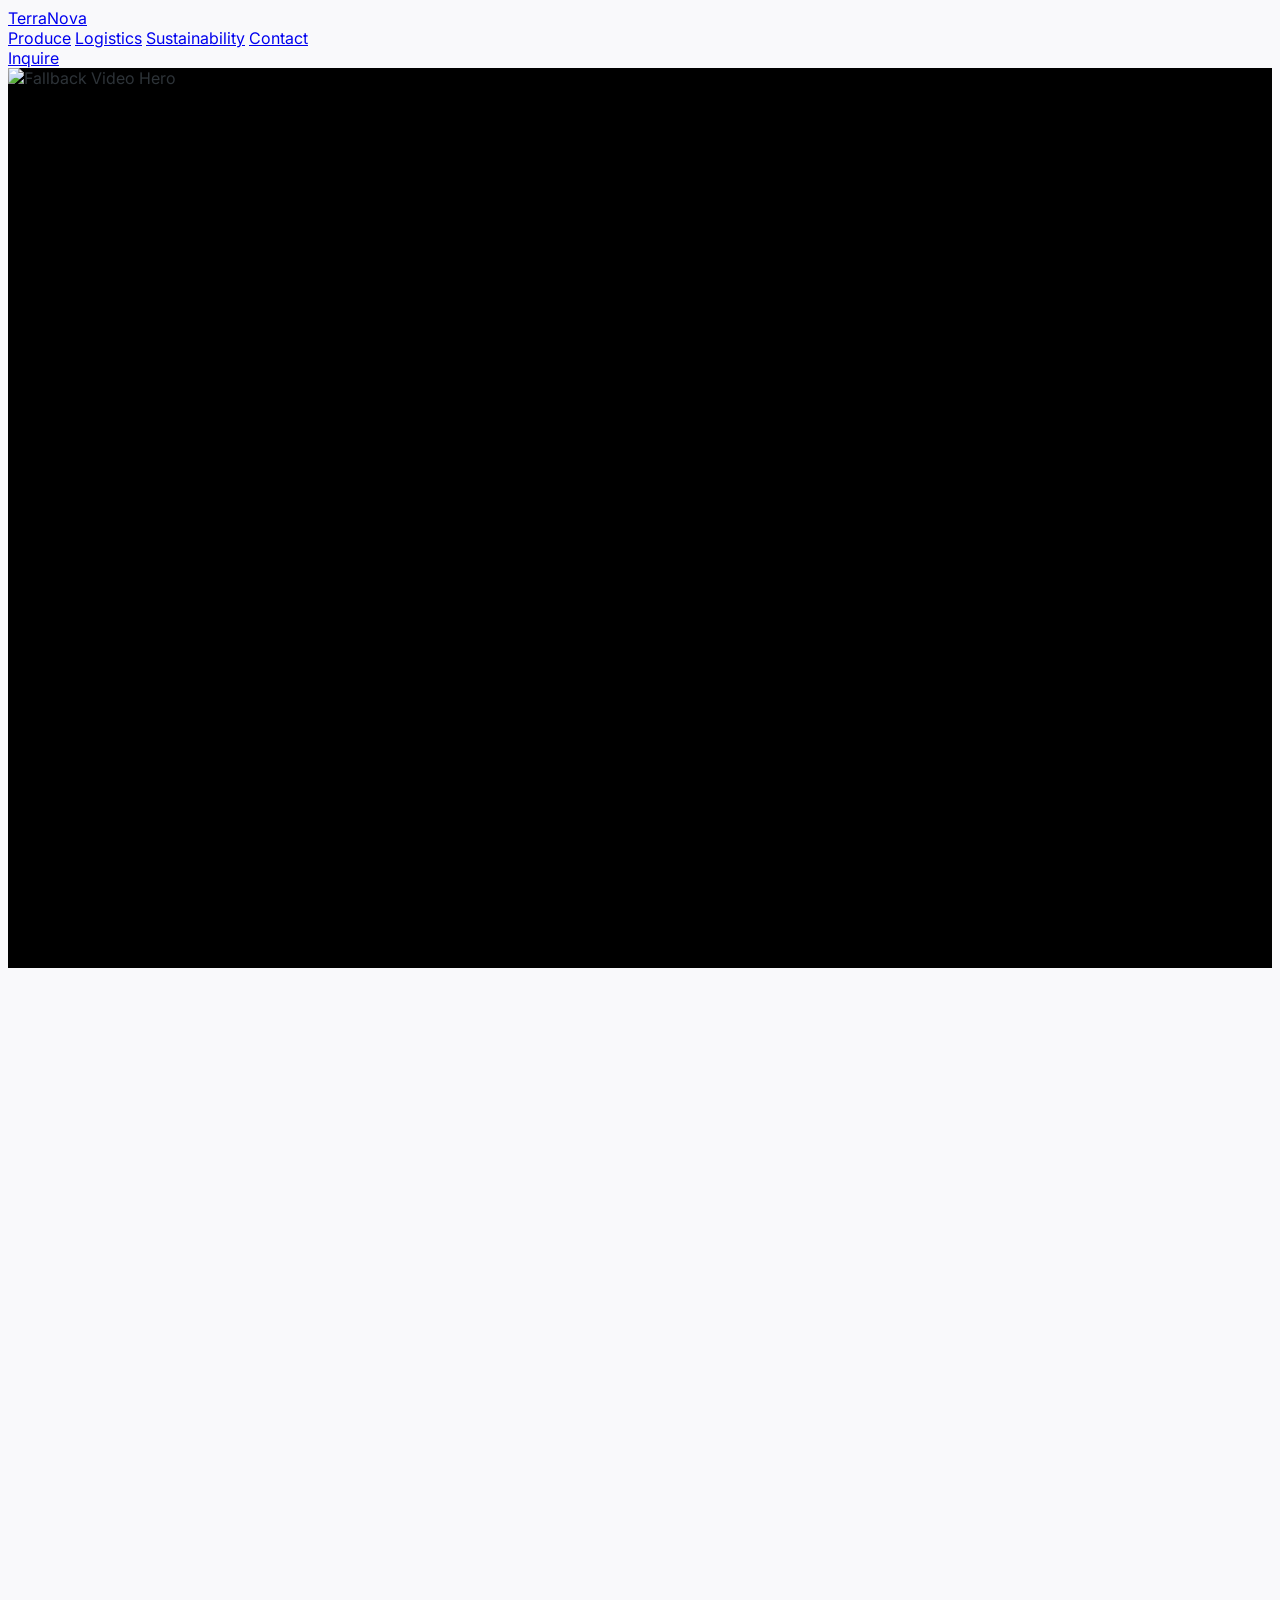
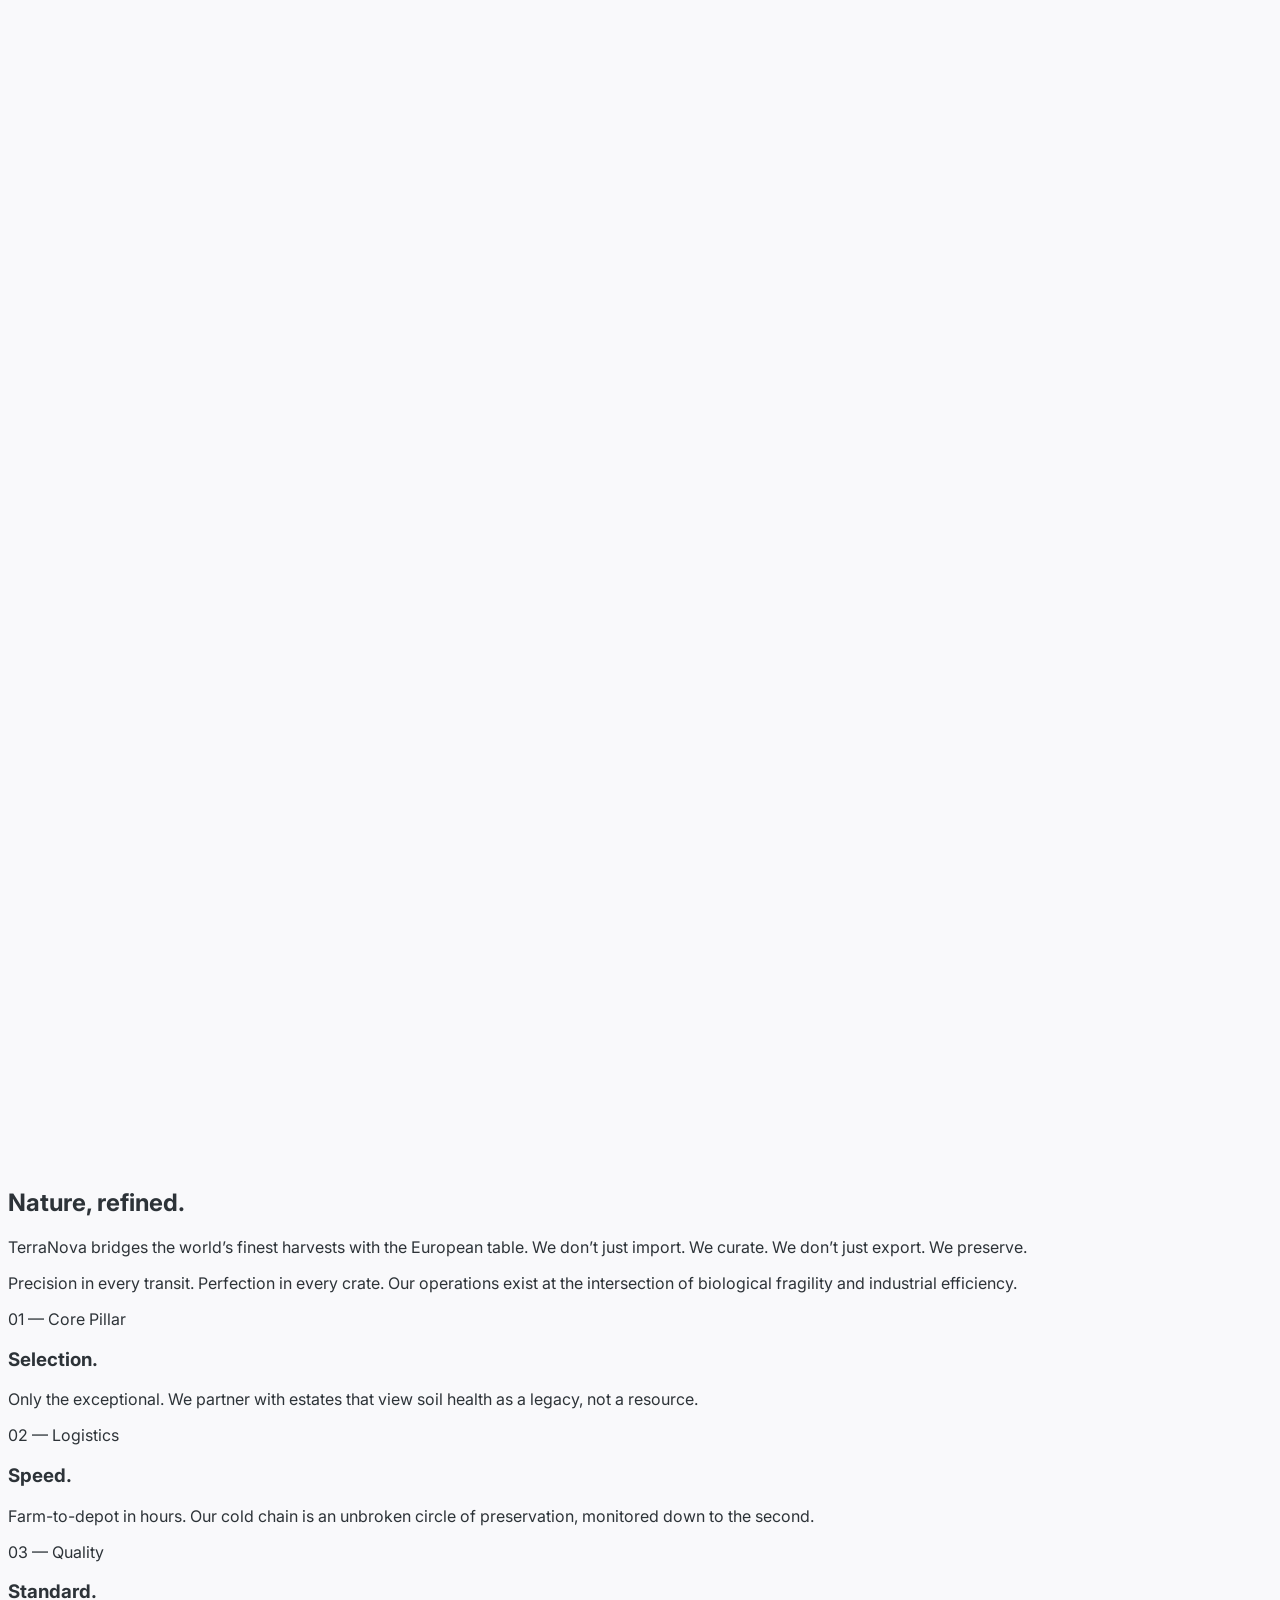
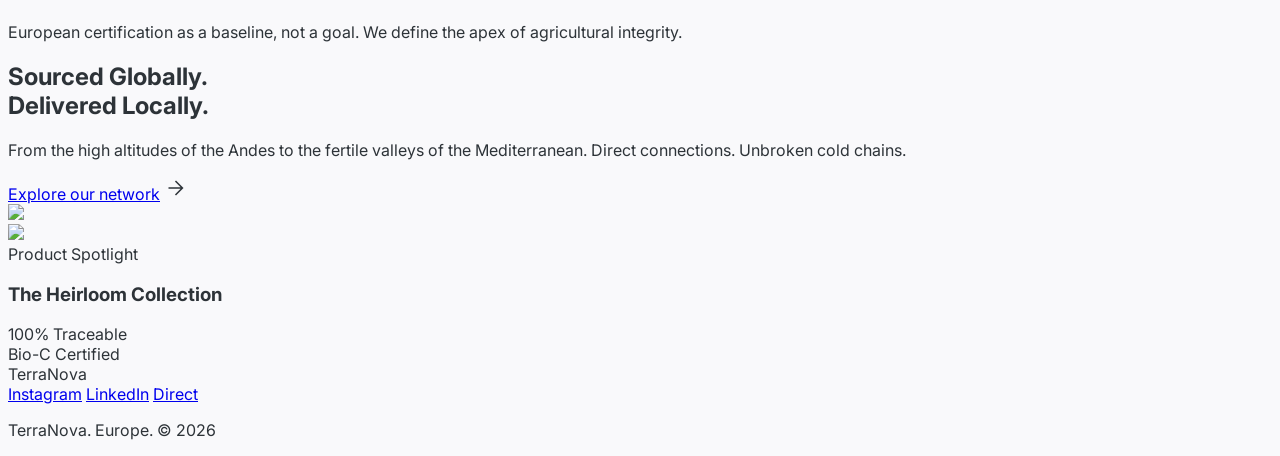
==== index.html @ 92d2f2b1 "Initial commit" ====
<!DOCTYPE html>
<html class="light" lang="en">
<head>
    <meta charset="utf-8"/>
    <meta content="width=device-width, initial-scale=1.0" name="viewport"/>
    <title>TerraNova | Home</title>
    <!-- Fonts -->
    <link href="https://fonts.googleapis.com/css2?family=Inter:wght@100;200;300;400;500;600;700;800;900&display=swap" rel="stylesheet"/>
    <link href="https://fonts.googleapis.com/css2?family=Material+Symbols+Outlined:wght,FILL@100..700,0..1&display=swap" rel="stylesheet"/>
    <!-- Tailwind -->
    <script src="https://cdn.tailwindcss.com?plugins=forms,container-queries"></script>
    <script src="js/tailwind-config.js"></script>
    <!-- Custom CSS -->
    <link rel="stylesheet" href="css/styles.css"/>
</head>

<body class="font-body">
    <!-- Top Nav -->
    <nav class="fixed top-0 w-full z-50 bg-white/70 dark:bg-black/70 backdrop-blur-xl">
        <div class="flex justify-between items-center max-w-screen-2xl mx-auto px-12 py-6">
            <a href="index.html" class="text-xl font-bold tracking-tighter text-zinc-900 dark:text-zinc-50">TerraNova</a>
            <div class="hidden md:flex flex-row items-center space-x-12">
                <a class="font-inter tracking-tight font-medium text-[13px] uppercase text-zinc-500 hover:text-zinc-900 transition-colors" href="produce.html">Produce</a>
                <a class="font-inter tracking-tight font-medium text-[13px] uppercase text-zinc-500 hover:text-zinc-900 transition-colors" href="logistics.html">Logistics</a>
                <a class="font-inter tracking-tight font-medium text-[13px] uppercase text-zinc-500 hover:text-zinc-900 transition-colors" href="sustainability.html">Sustainability</a>
                <a class="font-inter tracking-tight font-medium text-[13px] uppercase text-zinc-500 hover:text-zinc-900 transition-colors" href="contact.html">Contact</a>
            </div>
            <a href="contact.html" class="bg-primary text-on-primary px-6 py-2.5 rounded-lg font-inter text-[12px] uppercase font-bold tracking-widest hover:opacity-70 transition-opacity duration-300 active:scale-95">Inquire</a>
        </div>
    </nav>

    <!-- Scroll-Driven Hero Section -->
    <div id="hero-sticky-container">
        <div id="hero-video-wrapper">
            <!-- Video tag will only work if converted to mp4 as mentioned in README -->
            <video id="hero-video" class="w-full h-full object-cover" muted playsinline>
                <source src="assets/hero.mp4" type="video/mp4">
            </video>
            <!-- WebP fallback image shown immediately -->
            <img id="hero-fallback-image" src="assets/video_final.webp" alt="Fallback Video Hero" />
            <div class="absolute inset-0 bg-white/5 backdrop-contrast-125"></div>
            <!-- Minimal subtle anchor -->
            <div class="absolute inset-0 z-10 flex text-center items-center justify-center space-y-4">
                <span class="font-label text-xs tracking-[0.3em] uppercase text-white font-bold opacity-60" style="text-shadow: 0 4px 12px rgba(0,0,0,0.4);">The Origin of Excellence</span>
            </div>
        </div>
    </div>

    <!-- Manifesto Block: Massive Whitespace -->
    <section class="py-[12rem] bg-surface-container-lowest flex flex-col items-center px-12">
        <div class="max-w-4xl w-full">
            <h2 class="text-[3.5rem] font-headline font-bold tracking-tight text-on-surface leading-none mb-24">Nature, refined.</h2>
            <div class="flex flex-col md:flex-row gap-12 md:gap-24 items-start">
                <div class="w-full md:w-1/2">
                    <p class="text-2xl font-light leading-relaxed text-on-surface">
                        TerraNova bridges the world’s finest harvests with the European table. We don’t just import. We curate. We don’t just export. We preserve.
                    </p>
                </div>
                <div class="w-full md:w-1/2">
                    <p class="text-lg leading-relaxed text-on-surface-variant">
                        Precision in every transit. Perfection in every crate. Our operations exist at the intersection of biological fragility and industrial efficiency.
                    </p>
                </div>
            </div>
        </div>
    </section>

    <!-- Pillars Block: Asymmetric Layout -->
    <section class="py-[12rem] bg-surface-container-low px-12">
        <div class="max-w-screen-2xl mx-auto">
            <div class="grid grid-cols-1 md:grid-cols-3 gap-1 px-0.5">
                <div class="bg-surface-container-lowest p-16 h-[500px] flex flex-col justify-between">
                    <span class="font-label text-[10px] tracking-[0.2em] uppercase text-outline">01 — Core Pillar</span>
                    <div>
                        <h3 class="text-3xl font-bold tracking-tight mb-6">Selection.</h3>
                        <p class="text-on-surface-variant text-lg">Only the exceptional. We partner with estates that view soil health as a legacy, not a resource.</p>
                    </div>
                </div>
                <div class="bg-surface-container-lowest p-16 h-[500px] flex flex-col justify-between md:translate-y-12">
                    <span class="font-label text-[10px] tracking-[0.2em] uppercase text-outline">02 — Logistics</span>
                    <div>
                        <h3 class="text-3xl font-bold tracking-tight mb-6">Speed.</h3>
                        <p class="text-on-surface-variant text-lg">Farm-to-depot in hours. Our cold chain is an unbroken circle of preservation, monitored down to the second.</p>
                    </div>
                </div>
                <div class="bg-surface-container-lowest p-16 h-[500px] flex flex-col justify-between">
                    <span class="font-label text-[10px] tracking-[0.2em] uppercase text-outline">03 — Quality</span>
                    <div>
                        <h3 class="text-3xl font-bold tracking-tight mb-6">Standard.</h3>
                        <p class="text-on-surface-variant text-lg">European certification as a baseline, not a goal. We define the apex of agricultural integrity.</p>
                    </div>
                </div>
            </div>
        </div>
    </section>

    <!-- Reach Block: Tonal Layering -->
    <section class="relative py-[12rem] bg-surface-container-highest overflow-hidden">
        <div class="max-w-screen-2xl mx-auto px-12 grid grid-cols-1 lg:grid-cols-2 gap-24 items-center">
            <div class="space-y-12">
                <h2 class="text-5xl font-headline font-bold tracking-tighter leading-tight">Sourced Globally.<br/>Delivered Locally.</h2>
                <p class="text-xl text-on-surface-variant max-w-lg leading-relaxed">
                    From the high altitudes of the Andes to the fertile valleys of the Mediterranean. Direct connections. Unbroken cold chains.
                </p>
                <div class="flex items-center space-x-4 group cursor-pointer w-fit">
                    <a href="produce.html" class="font-label text-sm font-bold tracking-widest uppercase border-b border-primary pb-1 group-hover:text-black">Explore our network</a>
                    <span class="material-symbols-outlined group-hover:translate-x-2 transition-transform">arrow_forward</span>
                </div>
            </div>
            <div class="relative h-[600px] bg-surface-container rounded-xl overflow-hidden shadow-2xl">
                <img class="w-full h-full object-cover" data-alt="abstract logistics image" src="https://lh3.googleusercontent.com/aida-public/[base64]" />
                <div class="absolute inset-0 bg-gradient-to-t from-background/40 to-transparent"></div>
            </div>
        </div>
    </section>

    <!-- Signature Card -->
    <section class="py-[12rem] bg-surface px-12">
        <div class="max-w-screen-xl mx-auto">
            <div class="bg-surface-container-lowest overflow-hidden">
                <div class="h-[614px] relative">
                    <img class="w-full h-full object-cover" data-alt="pomegranate" src="https://lh3.googleusercontent.com/aida-public/[base64]" />
                </div>
                <div class="p-16 md:p-24 space-y-8">
                    <div class="flex flex-col md:flex-row justify-between items-start gap-12">
                        <div class="max-w-xl">
                            <span class="font-label text-xs tracking-widest uppercase text-outline mb-4 block">Product Spotlight</span>
                            <h3 class="text-4xl font-bold tracking-tight">The Heirloom Collection</h3>
                        </div>
                        <div class="grid grid-cols-2 gap-12">
                            <div>
                                <span class="block text-2xl font-bold">100%</span>
                                <span class="text-xs uppercase tracking-widest opacity-60">Traceable</span>
                            </div>
                            <div>
                                <span class="block text-2xl font-bold">Bio-C</span>
                                <span class="text-xs uppercase tracking-widest opacity-60">Certified</span>
                            </div>
                        </div>
                    </div>
                </div>
            </div>
        </div>
    </section>

    <!-- Footer -->
    <footer class="w-full py-24 bg-zinc-50 dark:bg-zinc-950">
        <div class="flex flex-col items-center space-y-8 px-12">
            <div class="text-sm font-bold text-zinc-900 dark:text-zinc-50 tracking-tighter uppercase">TerraNova</div>
            <div class="flex space-x-12">
                <a class="font-inter text-xs tracking-[0.05em] uppercase text-zinc-400 hover:text-zinc-900 dark:hover:text-zinc-100 underline-offset-4 hover:underline transition-all duration-300" href="#">Instagram</a>
                <a class="font-inter text-xs tracking-[0.05em] uppercase text-zinc-400 hover:text-zinc-900 dark:hover:text-zinc-100 underline-offset-4 hover:underline transition-all duration-300" href="#">LinkedIn</a>
                <a class="font-inter text-xs tracking-[0.05em] uppercase text-zinc-400 hover:text-zinc-900 dark:hover:text-zinc-100 underline-offset-4 hover:underline transition-all duration-300" href="#">Direct</a>
            </div>
            <p class="font-inter text-xs pt-8 border-t border-zinc-200/50 w-full max-w-xs text-center tracking-[0.05em] uppercase text-zinc-400 dark:text-zinc-600">TerraNova. Europe. © 2026</p>
        </div>
    </footer>

    <!-- Scripts -->
    <script src="js/main.js"></script>
</body>
</html>
---- css/styles.css ----
.material-symbols-outlined {
    font-variation-settings: 'FILL' 0, 'wght' 300, 'GRAD' 0, 'opsz' 24;
    display: inline-block;
    line-height: 1;
}

body {
    font-family: 'Inter', sans-serif;
    -webkit-font-smoothing: antialiased;
    background-color: #f9f9fb;
    color: #2d3338;
}

.gallery-mask {
    mask-image: linear-gradient(to bottom, black 80%, transparent 100%);
    -webkit-mask-image: linear-gradient(to bottom, black 80%, transparent 100%);
}

.glass-nav {
    backdrop-filter: blur(20px);
    -webkit-backdrop-filter: blur(20px);
}

/* Scroll Hero Classes */
#hero-sticky-container {
    height: 300vh; /* Adjust for scroll duration */
    position: relative;
    width: 100%;
}

#hero-video-wrapper {
    position: sticky;
    top: 0;
    height: 100vh;
    width: 100%;
    overflow: hidden;
    background-color: #000;
}

#hero-video {
    width: 100%;
    height: 100%;
    object-fit: cover;
}

#hero-fallback-image {
    position: absolute;
    inset: 0;
    width: 100%;
    height: 100%;
    object-fit: cover;
    z-index: 10;
}
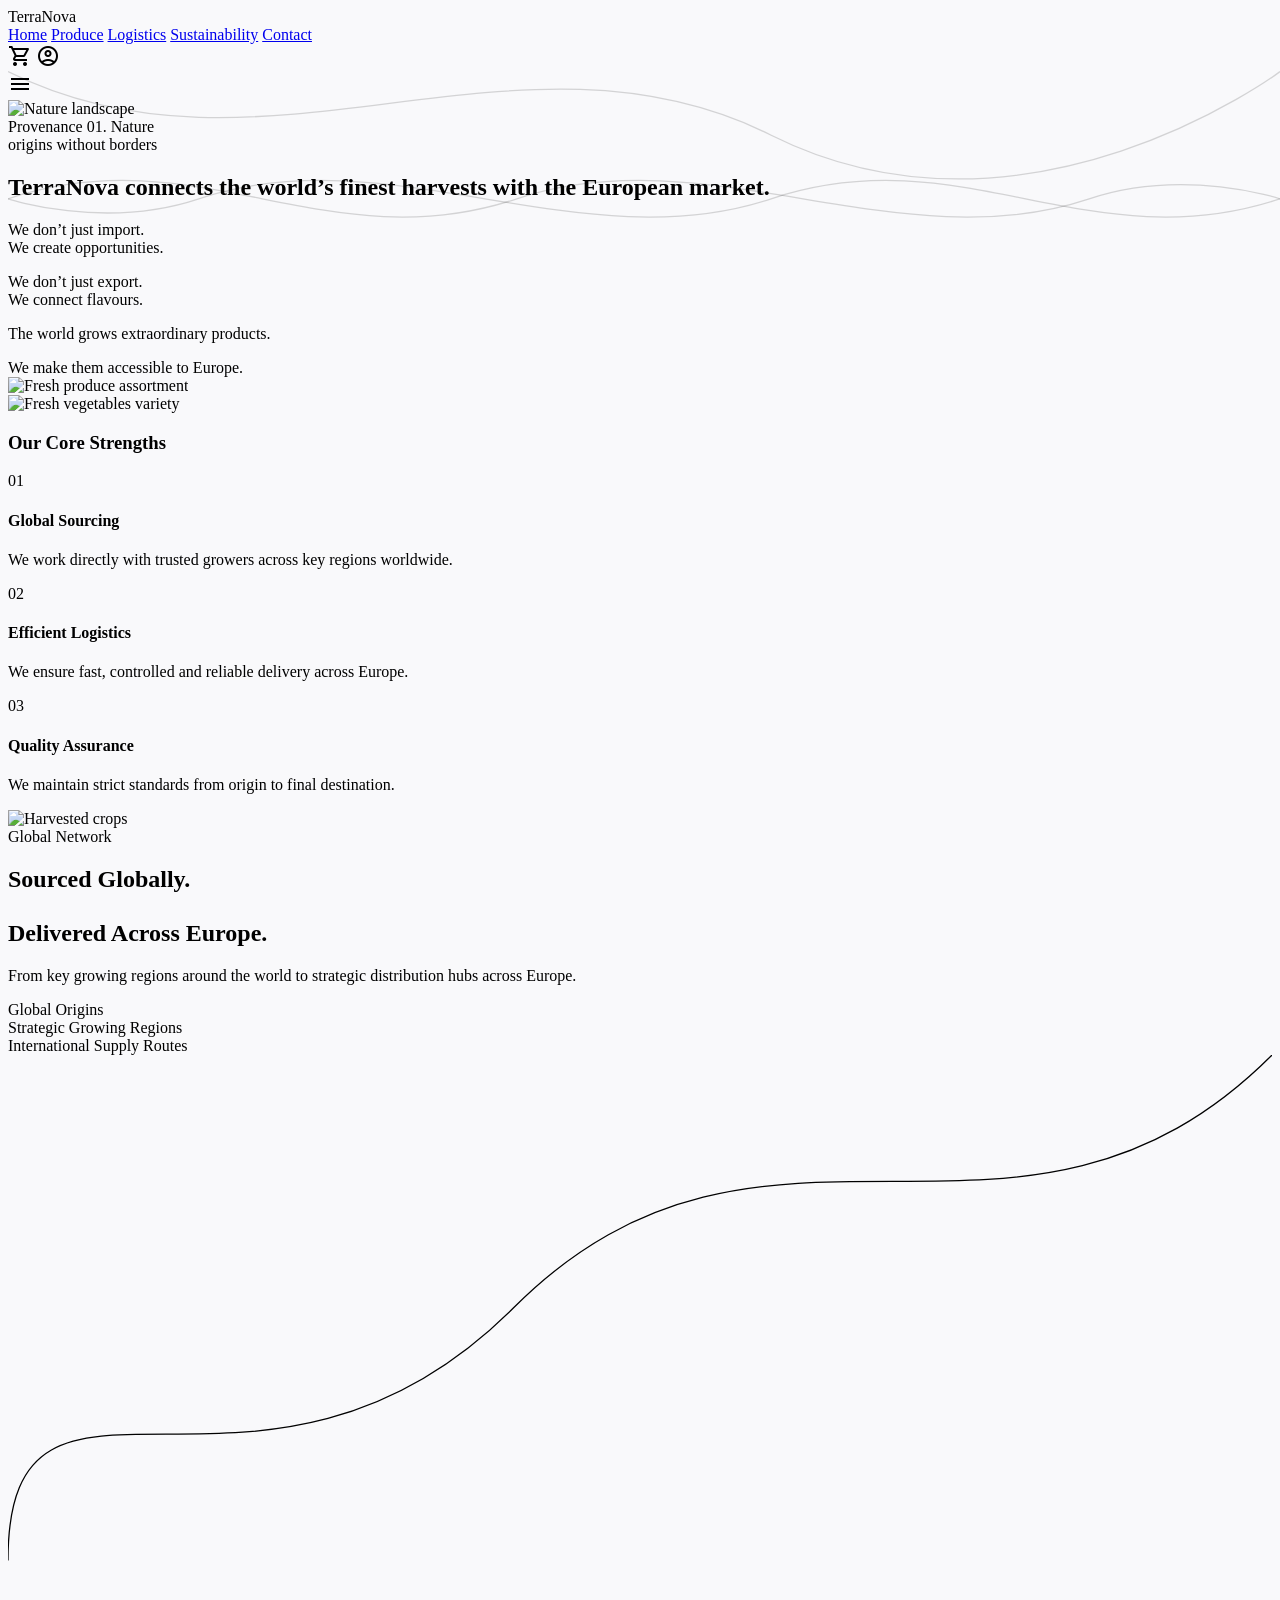
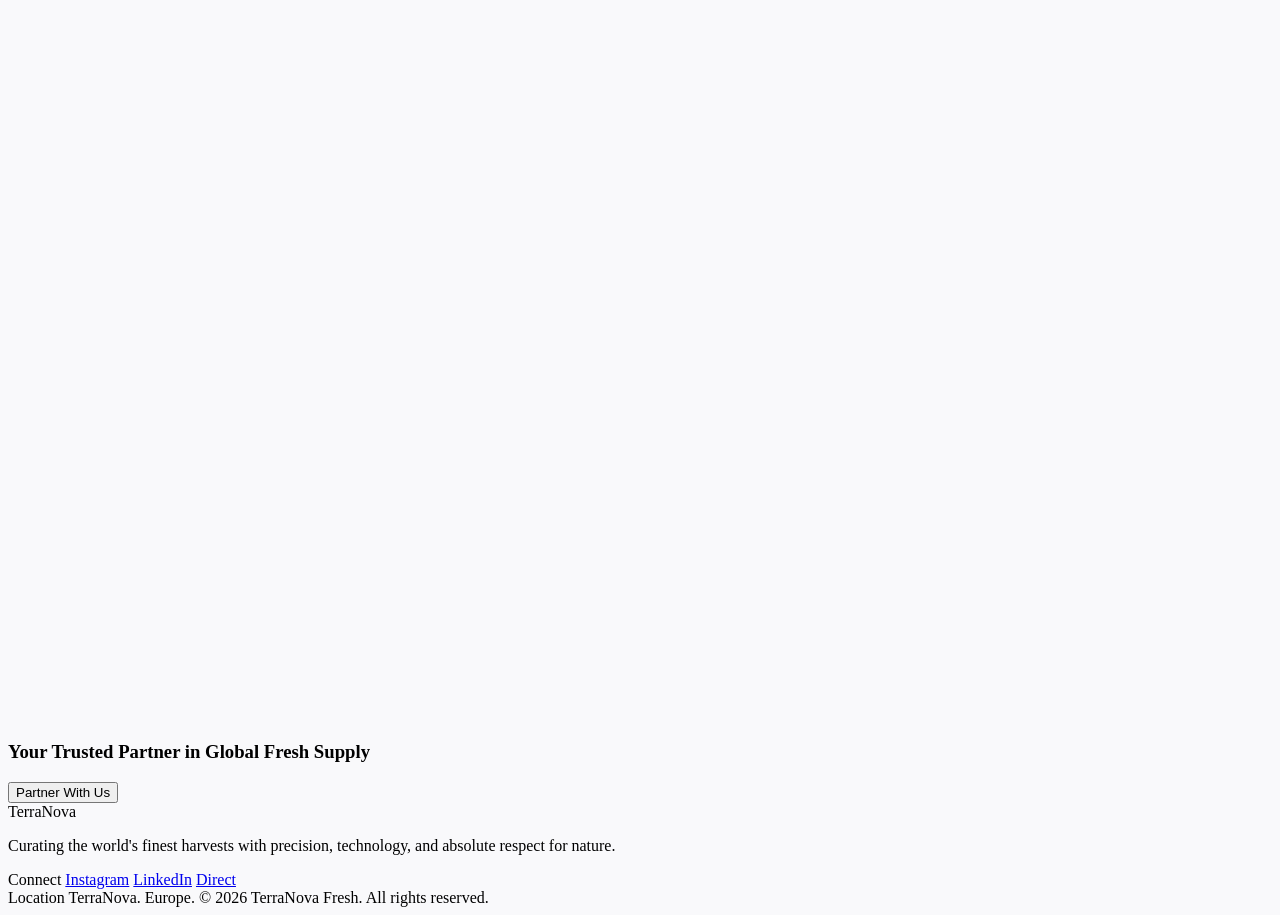
==== commit 8a97045b: "Update website with new design layout from Stitch" ====
--- a/index.html
+++ b/index.html
@@ -1,162 +1,283 @@
 <!DOCTYPE html>
-<html class="light" lang="en">
-<head>
-    <meta charset="utf-8"/>
-    <meta content="width=device-width, initial-scale=1.0" name="viewport"/>
-    <title>TerraNova | Home</title>
-    <!-- Fonts -->
-    <link href="https://fonts.googleapis.com/css2?family=Inter:wght@100;200;300;400;500;600;700;800;900&display=swap" rel="stylesheet"/>
-    <link href="https://fonts.googleapis.com/css2?family=Material+Symbols+Outlined:wght,FILL@100..700,0..1&display=swap" rel="stylesheet"/>
-    <!-- Tailwind -->
-    <script src="https://cdn.tailwindcss.com?plugins=forms,container-queries"></script>
-    <script src="js/tailwind-config.js"></script>
-    <!-- Custom CSS -->
-    <link rel="stylesheet" href="css/styles.css"/>
+
+<html class="light" lang="en"><head>
+<meta charset="utf-8"/>
+<meta content="width=device-width, initial-scale=1.0" name="viewport"/>
+<link href="https://fonts.googleapis.com" rel="preconnect"/>
+<link crossorigin="" href="https://fonts.gstatic.com" rel="preconnect"/>
+<link href="https://fonts.googleapis.com/css2?family=Inter:wght@400;700;800&amp;display=swap" rel="stylesheet"/>
+<link href="https://fonts.googleapis.com/css2?family=Material+Symbols+Outlined:wght,FILL@100..700,0..1&amp;display=swap" rel="stylesheet"/>
+<script src="https://cdn.tailwindcss.com?plugins=forms,container-queries"></script>
+<script id="tailwind-config">
+      tailwind.config = {
+        darkMode: "class",
+        theme: {
+          extend: {
+            colors: {
+              "inverse-on-surface": "#f0f0f2",
+              "primary-container": "#3b3b3b",
+              "background": "#f9f9fb",
+              "on-secondary": "#ffffff",
+              "primary-fixed": "#5e5e5e",
+              "secondary": "#5f5e60",
+              "secondary-fixed": "#c8c6c8",
+              "error-container": "#ffdad6",
+              "tertiary": "#3a3b40",
+              "tertiary-container": "#747479",
+              "on-secondary-fixed-variant": "#3b3b3d",
+              "surface-variant": "#e2e2e4",
+              "secondary-fixed-dim": "#acaaad",
+              "on-tertiary-fixed-variant": "#e3e2e7",
+              "surface-container-high": "#e8e8ea",
+              "on-primary": "#e2e2e2",
+              "on-primary-container": "#ffffff",
+              "on-tertiary": "#e3e2e7",
+              "on-error-container": "#410002",
+              "secondary-container": "#d6d3d6",
+              "inverse-primary": "#c6c6c6",
+              "inverse-surface": "#2f3132",
+              "on-secondary-fixed": "#1b1b1d",
+              "on-secondary-container": "#1b1b1d",
+              "on-surface": "#1a1c1d",
+              "error": "#ba1a1a",
+              "on-error": "#ffffff",
+              "surface-container-low": "#f3f3f5",
+              "surface-container-highest": "#e2e2e4",
+              "on-background": "#1a1c1d",
+              "surface-dim": "#d9dadc",
+              "surface-tint": "#5e5e5e",
+              "surface": "#f9f9fb",
+              "tertiary-fixed-dim": "#46464b",
+              "surface-container": "#eeeef0",
+              "on-tertiary-container": "#ffffff",
+              "primary-fixed-dim": "#474747",
+              "on-tertiary-fixed": "#ffffff",
+              "on-primary-fixed-variant": "#e2e2e2",
+              "outline": "#777777",
+              "on-primary-fixed": "#ffffff",
+              "primary": "#000000",
+              "surface-container-lowest": "#ffffff",
+              "on-surface-variant": "#474747",
+              "tertiary-fixed": "#5e5e63",
+              "outline-variant": "#c6c6c6",
+              "surface-bright": "#f9f9fb",
+              "brand-green": "#2B8C2D",
+              "brand-orange": "#E35205"
+            },
+            fontFamily: {
+              "headline": ["Inter"],
+              "body": ["Inter"],
+              "label": ["Inter"]
+            },
+            borderRadius: {"DEFAULT": "0.125rem", "lg": "0.25rem", "xl": "0.5rem", "full": "0.75rem"},
+          },
+        },
+      }
+    </script>
+<style>
+        .material-symbols-outlined {
+            font-variation-settings: 'FILL' 0, 'wght' 400, 'GRAD' 0, 'opsz' 24;
+        }
+        body {
+            background-color: #f9f9fb;
+            color: #000000;
+            overflow-x: hidden;
+        }
+        .editorial-grid {
+            display: grid;
+            grid-template-columns: repeat(12, 1fr);
+            gap: 2rem;
+        }
+        .botanical-line {
+            position: absolute;
+            pointer-events: none;
+            z-index: 0;
+            opacity: 0.15;
+        }
+    </style>
 </head>
-
-<body class="font-body">
-    <!-- Top Nav -->
-    <nav class="fixed top-0 w-full z-50 bg-white/70 dark:bg-black/70 backdrop-blur-xl">
-        <div class="flex justify-between items-center max-w-screen-2xl mx-auto px-12 py-6">
-            <a href="index.html" class="text-xl font-bold tracking-tighter text-zinc-900 dark:text-zinc-50">TerraNova</a>
-            <div class="hidden md:flex flex-row items-center space-x-12">
-                <a class="font-inter tracking-tight font-medium text-[13px] uppercase text-zinc-500 hover:text-zinc-900 transition-colors" href="produce.html">Produce</a>
-                <a class="font-inter tracking-tight font-medium text-[13px] uppercase text-zinc-500 hover:text-zinc-900 transition-colors" href="logistics.html">Logistics</a>
-                <a class="font-inter tracking-tight font-medium text-[13px] uppercase text-zinc-500 hover:text-zinc-900 transition-colors" href="sustainability.html">Sustainability</a>
-                <a class="font-inter tracking-tight font-medium text-[13px] uppercase text-zinc-500 hover:text-zinc-900 transition-colors" href="contact.html">Contact</a>
-            </div>
-            <a href="contact.html" class="bg-primary text-on-primary px-6 py-2.5 rounded-lg font-inter text-[12px] uppercase font-bold tracking-widest hover:opacity-70 transition-opacity duration-300 active:scale-95">Inquire</a>
-        </div>
-    </nav>
-
-    <!-- Scroll-Driven Hero Section -->
-    <div id="hero-sticky-container">
-        <div id="hero-video-wrapper">
-            <!-- Video tag will only work if converted to mp4 as mentioned in README -->
-            <video id="hero-video" class="w-full h-full object-cover" muted playsinline>
-                <source src="assets/hero.mp4" type="video/mp4">
-            </video>
-            <!-- WebP fallback image shown immediately -->
-            <img id="hero-fallback-image" src="assets/video_final.webp" alt="Fallback Video Hero" />
-            <div class="absolute inset-0 bg-white/5 backdrop-contrast-125"></div>
-            <!-- Minimal subtle anchor -->
-            <div class="absolute inset-0 z-10 flex text-center items-center justify-center space-y-4">
-                <span class="font-label text-xs tracking-[0.3em] uppercase text-white font-bold opacity-60" style="text-shadow: 0 4px 12px rgba(0,0,0,0.4);">The Origin of Excellence</span>
-            </div>
-        </div>
-    </div>
-
-    <!-- Manifesto Block: Massive Whitespace -->
-    <section class="py-[12rem] bg-surface-container-lowest flex flex-col items-center px-12">
-        <div class="max-w-4xl w-full">
-            <h2 class="text-[3.5rem] font-headline font-bold tracking-tight text-on-surface leading-none mb-24">Nature, refined.</h2>
-            <div class="flex flex-col md:flex-row gap-12 md:gap-24 items-start">
-                <div class="w-full md:w-1/2">
-                    <p class="text-2xl font-light leading-relaxed text-on-surface">
-                        TerraNova bridges the world’s finest harvests with the European table. We don’t just import. We curate. We don’t just export. We preserve.
+<body class="font-body antialiased relative">
+<!-- Background Decorative Elements -->
+<div class="fixed inset-0 pointer-events-none overflow-hidden z-0">
+<svg class="botanical-line w-[120%] h-auto -top-20 -left-20 text-brand-green" fill="none" viewbox="0 0 1000 300" xmlns="http://www.w3.org/2000/svg">
+<path d="M0 150C150 100 250 200 400 150C550 100 700 200 850 150C925 125 1000 150 1000 150" stroke="currentColor" stroke-width="1"></path>
+</svg>
+<svg class="botanical-line w-[120%] h-auto top-1/3 -right-20 text-brand-orange" fill="none" viewbox="0 0 1000 300" xmlns="http://www.w3.org/2000/svg">
+<path d="M1000 150C850 200 750 100 600 150C450 200 300 100 150 150C75 175 0 150 0 150" stroke="currentColor" stroke-width="1"></path>
+</svg>
+<svg class="botanical-line w-[120%] h-auto bottom-1/4 -left-20 text-brand-green" fill="none" viewbox="0 0 1000 300" xmlns="http://www.w3.org/2000/svg">
+<path d="M0 50C200 150 400 0 600 100C800 200 1000 50 1000 50" stroke="currentColor" stroke-width="1"></path>
+</svg>
+</div>
+<!-- TopNavBar (Updated with shared component style) -->
+<nav class="fixed top-0 w-full z-50 bg-white/80 dark:bg-zinc-950/80 backdrop-blur-xl shadow-[0_40px_40px_-15px_rgba(0,0,0,0.04)] duration-300 ease-in-out">
+<div class="flex justify-between items-center px-10 py-6 w-full max-w-screen-2xl mx-auto font-['Inter'] tracking-tight text-sm font-medium">
+<span class="text-xl font-bold tracking-tighter text-zinc-900 dark:text-zinc-50">TerraNova</span>
+<div class="hidden md:flex items-center gap-10">
+<a class="text-zinc-900 dark:text-zinc-50 font-bold border-b border-zinc-900 dark:border-zinc-50 pb-1 hover:opacity-70 transition-all" href="index.html">Home</a>
+<a class="text-zinc-500 dark:text-zinc-400 hover:text-zinc-900 dark:hover:text-zinc-50 transition-colors hover:opacity-70" href="produce.html">Produce</a>
+<a class="text-zinc-500 dark:text-zinc-400 hover:text-zinc-900 dark:hover:text-zinc-50 transition-colors hover:opacity-70" href="logistics.html">Logistics</a>
+<a class="text-zinc-500 dark:text-zinc-400 hover:text-zinc-900 dark:hover:text-zinc-50 transition-colors hover:opacity-70" href="sustainability.html">Sustainability</a>
+<a class="text-zinc-500 dark:text-zinc-400 hover:text-zinc-900 dark:hover:text-zinc-50 transition-colors hover:opacity-70" href="contact.html">Contact</a>
+</div>
+<div class="flex items-center gap-6">
+<span class="material-symbols-outlined text-zinc-900 dark:text-zinc-50 cursor-pointer hover:opacity-70 transition-opacity">shopping_cart</span>
+<span class="material-symbols-outlined text-zinc-900 dark:text-zinc-50 cursor-pointer hover:opacity-70 transition-opacity">account_circle</span>
+<div class="md:hidden">
+<span class="material-symbols-outlined text-zinc-900 dark:text-zinc-50">menu</span>
+</div>
+</div>
+</div>
+<div class="bg-zinc-100 dark:bg-zinc-800 h-[1px] opacity-20"></div>
+</nav>
+<main class="relative z-10">
+<!-- Section 1: Hero -->
+<section class="w-full h-screen overflow-hidden pt-24 bg-surface-container-low py-24">
+<div class="w-full h-full relative">
+<img alt="Nature landscape" class="w-full h-full object-cover" data-alt="Cinematic wide shot of rolling lush green hills and fertile agricultural valleys under a soft, overcast morning sky with ethereal mist" src="https://lh3.googleusercontent.com/aida-public/[base64]"/>
+<!-- Vertical Caption -->
+<div class="absolute right-10 bottom-24 origin-right rotate-90">
+<span class="label-md uppercase tracking-[0.2em] text-black font-bold">Provenance 01. Nature</span>
+</div>
+</div>
+</section>
+<!-- Section 2: Manifesto -->
+<section class="max-w-[1440px] mx-auto px-10 py-32">
+<div class="grid grid-cols-12 gap-10">
+<div class="col-span-12 md:col-start-2 md:col-span-9">
+<span class="label-md uppercase tracking-widest text-black/40 mb-8 block">origins without borders</span>
+<h2 class="text-[3.5rem] md:text-[5rem] font-extrabold leading-[1.05] tracking-tighter mb-16 text-primary">
+                        TerraNova connects the world’s finest harvests with the European market.
+                    </h2>
+<div class="grid grid-cols-1 md:grid-cols-2 gap-20">
+<p class="text-[1.5rem] md:text-[2rem] leading-snug font-medium text-primary">
+                            We don’t just import. <br/>
+<span class="text-black/30">We create opportunities.</span>
+</p>
+<p class="text-[1.5rem] md:text-[2rem] leading-snug font-medium text-primary">
+                            We don’t just export. <br/>
+<span class="text-black/30">We connect flavours.</span>
+</p>
+</div>
+<div class="mt-20 max-w-2xl">
+<p class="text-[1.25rem] leading-[1.8] text-primary/80">
+                            The world grows extraordinary products.
+                        </p>
+<div class="text-[1.25rem] leading-[1.8] text-primary/80">We make them accessible to Europe.</div>
+</div>
+</div>
+</div>
+</section>
+<section class="max-w-[1440px] mx-auto px-10 pb-20">
+<div class="grid grid-cols-12 gap-10">
+<div class="col-span-12 md:col-start-2 md:col-span-9">
+<div class="grid grid-cols-2 gap-8">
+<div class="aspect-video rounded-xl overflow-hidden shadow-sm">
+<img alt="Fresh produce assortment" class="w-full h-full object-cover" src="https://lh3.googleusercontent.com/aida/[base64]"/>
+</div>
+<div class="aspect-video rounded-xl overflow-hidden shadow-sm">
+<img alt="Fresh vegetables variety" class="w-full h-full object-cover" src="https://lh3.googleusercontent.com/aida/[base64]"/>
+</div>
+</div>
+</div>
+</div>
+</section>
+<!-- Section 3: The Core Pillars -->
+<section class="bg-surface-container-low/50 py-24 relative overflow-hidden">
+<div class="max-w-[1440px] mx-auto px-10 relative z-10">
+<div class="mb-24">
+<h3 class="text-[2.75rem] font-bold tracking-tight">Our Core Strengths</h3>
+</div>
+<div class="grid grid-cols-1 md:grid-cols-3 gap-16">
+<div class="bg-surface-container-lowest p-14 rounded-xl shadow-[0_40px_40px_rgba(26,28,29,0.04)] flex flex-col justify-between aspect-square">
+<span class="text-4xl font-bold text-black/10">01</span>
+<div>
+<h4 class="text-2xl font-bold mb-4">Global Sourcing</h4>
+<p class="text-lg leading-[1.6] text-black/60">We work directly with trusted growers across key regions worldwide.</p>
+</div>
+</div>
+<div class="bg-surface-container-lowest p-14 rounded-xl shadow-[0_40px_40px_rgba(26,28,29,0.04)] flex flex-col justify-between aspect-square md:translate-y-12">
+<span class="text-4xl font-bold text-black/10">02</span>
+<div>
+<h4 class="text-2xl font-bold mb-4">Efficient Logistics</h4>
+<p class="text-lg leading-[1.6] text-black/60">We ensure fast, controlled and reliable delivery across Europe.</p>
+</div>
+</div>
+<div class="bg-surface-container-lowest p-14 rounded-xl shadow-[0_40px_40px_rgba(26,28,29,0.04)] flex flex-col justify-between aspect-square">
+<span class="text-4xl font-bold text-black/10">03</span>
+<div>
+<h4 class="text-2xl font-bold mb-4">Quality Assurance</h4>
+<p class="text-lg leading-[1.6] text-black/60">We maintain strict standards from origin to final destination.</p>
+</div>
+</div>
+</div>
+</div>
+</section>
+<!-- Section 4: Global Reach -->
+<section class="max-w-[1440px] mx-auto px-10 py-32">
+<div class="grid grid-cols-1 md:grid-cols-2 gap-24 items-center">
+<div class="order-2 md:order-1">
+<div class="bg-surface-container-highest aspect-[4/5] rounded-xl overflow-hidden relative">
+<img alt="Harvested crops" class="w-full h-full object-cover grayscale hover:grayscale-0 transition-all duration-700" data-alt="Minimalist close-up of fresh green vegetables in a clean, high-end wooden crate with soft museum-style top lighting" src="https://lh3.googleusercontent.com/aida/[base64]"/>
+</div>
+</div>
+<div class="order-1 md:order-2">
+<span class="label-md uppercase tracking-widest text-black/40 mb-8 block">Global Network</span>
+<h2 class="text-[3.5rem] font-bold leading-none tracking-tighter mb-12">Sourced Globally.<br/><br/><div>Delivered Across Europe.</div></h2>
+<p class="text-xl leading-[1.8] text-black/70 mb-12">
+                        From key growing regions around the world to strategic distribution hubs across Europe.
                     </p>
-                </div>
-                <div class="w-full md:w-1/2">
-                    <p class="text-lg leading-relaxed text-on-surface-variant">
-                        Precision in every transit. Perfection in every crate. Our operations exist at the intersection of biological fragility and industrial efficiency.
-                    </p>
-                </div>
-            </div>
-        </div>
-    </section>
-
-    <!-- Pillars Block: Asymmetric Layout -->
-    <section class="py-[12rem] bg-surface-container-low px-12">
-        <div class="max-w-screen-2xl mx-auto">
-            <div class="grid grid-cols-1 md:grid-cols-3 gap-1 px-0.5">
-                <div class="bg-surface-container-lowest p-16 h-[500px] flex flex-col justify-between">
-                    <span class="font-label text-[10px] tracking-[0.2em] uppercase text-outline">01 — Core Pillar</span>
-                    <div>
-                        <h3 class="text-3xl font-bold tracking-tight mb-6">Selection.</h3>
-                        <p class="text-on-surface-variant text-lg">Only the exceptional. We partner with estates that view soil health as a legacy, not a resource.</p>
-                    </div>
-                </div>
-                <div class="bg-surface-container-lowest p-16 h-[500px] flex flex-col justify-between md:translate-y-12">
-                    <span class="font-label text-[10px] tracking-[0.2em] uppercase text-outline">02 — Logistics</span>
-                    <div>
-                        <h3 class="text-3xl font-bold tracking-tight mb-6">Speed.</h3>
-                        <p class="text-on-surface-variant text-lg">Farm-to-depot in hours. Our cold chain is an unbroken circle of preservation, monitored down to the second.</p>
-                    </div>
-                </div>
-                <div class="bg-surface-container-lowest p-16 h-[500px] flex flex-col justify-between">
-                    <span class="font-label text-[10px] tracking-[0.2em] uppercase text-outline">03 — Quality</span>
-                    <div>
-                        <h3 class="text-3xl font-bold tracking-tight mb-6">Standard.</h3>
-                        <p class="text-on-surface-variant text-lg">European certification as a baseline, not a goal. We define the apex of agricultural integrity.</p>
-                    </div>
-                </div>
-            </div>
-        </div>
-    </section>
-
-    <!-- Reach Block: Tonal Layering -->
-    <section class="relative py-[12rem] bg-surface-container-highest overflow-hidden">
-        <div class="max-w-screen-2xl mx-auto px-12 grid grid-cols-1 lg:grid-cols-2 gap-24 items-center">
-            <div class="space-y-12">
-                <h2 class="text-5xl font-headline font-bold tracking-tighter leading-tight">Sourced Globally.<br/>Delivered Locally.</h2>
-                <p class="text-xl text-on-surface-variant max-w-lg leading-relaxed">
-                    From the high altitudes of the Andes to the fertile valleys of the Mediterranean. Direct connections. Unbroken cold chains.
-                </p>
-                <div class="flex items-center space-x-4 group cursor-pointer w-fit">
-                    <a href="produce.html" class="font-label text-sm font-bold tracking-widest uppercase border-b border-primary pb-1 group-hover:text-black">Explore our network</a>
-                    <span class="material-symbols-outlined group-hover:translate-x-2 transition-transform">arrow_forward</span>
-                </div>
-            </div>
-            <div class="relative h-[600px] bg-surface-container rounded-xl overflow-hidden shadow-2xl">
-                <img class="w-full h-full object-cover" data-alt="abstract logistics image" src="https://lh3.googleusercontent.com/aida-public/[base64]" />
-                <div class="absolute inset-0 bg-gradient-to-t from-background/40 to-transparent"></div>
-            </div>
-        </div>
-    </section>
-
-    <!-- Signature Card -->
-    <section class="py-[12rem] bg-surface px-12">
-        <div class="max-w-screen-xl mx-auto">
-            <div class="bg-surface-container-lowest overflow-hidden">
-                <div class="h-[614px] relative">
-                    <img class="w-full h-full object-cover" data-alt="pomegranate" src="https://lh3.googleusercontent.com/aida-public/[base64]" />
-                </div>
-                <div class="p-16 md:p-24 space-y-8">
-                    <div class="flex flex-col md:flex-row justify-between items-start gap-12">
-                        <div class="max-w-xl">
-                            <span class="font-label text-xs tracking-widest uppercase text-outline mb-4 block">Product Spotlight</span>
-                            <h3 class="text-4xl font-bold tracking-tight">The Heirloom Collection</h3>
-                        </div>
-                        <div class="grid grid-cols-2 gap-12">
-                            <div>
-                                <span class="block text-2xl font-bold">100%</span>
-                                <span class="text-xs uppercase tracking-widest opacity-60">Traceable</span>
-                            </div>
-                            <div>
-                                <span class="block text-2xl font-bold">Bio-C</span>
-                                <span class="text-xs uppercase tracking-widest opacity-60">Certified</span>
-                            </div>
-                        </div>
-                    </div>
-                </div>
-            </div>
-        </div>
-    </section>
-
-    <!-- Footer -->
-    <footer class="w-full py-24 bg-zinc-50 dark:bg-zinc-950">
-        <div class="flex flex-col items-center space-y-8 px-12">
-            <div class="text-sm font-bold text-zinc-900 dark:text-zinc-50 tracking-tighter uppercase">TerraNova</div>
-            <div class="flex space-x-12">
-                <a class="font-inter text-xs tracking-[0.05em] uppercase text-zinc-400 hover:text-zinc-900 dark:hover:text-zinc-100 underline-offset-4 hover:underline transition-all duration-300" href="#">Instagram</a>
-                <a class="font-inter text-xs tracking-[0.05em] uppercase text-zinc-400 hover:text-zinc-900 dark:hover:text-zinc-100 underline-offset-4 hover:underline transition-all duration-300" href="#">LinkedIn</a>
-                <a class="font-inter text-xs tracking-[0.05em] uppercase text-zinc-400 hover:text-zinc-900 dark:hover:text-zinc-100 underline-offset-4 hover:underline transition-all duration-300" href="#">Direct</a>
-            </div>
-            <p class="font-inter text-xs pt-8 border-t border-zinc-200/50 w-full max-w-xs text-center tracking-[0.05em] uppercase text-zinc-400 dark:text-zinc-600">TerraNova. Europe. © 2026</p>
-        </div>
-    </footer>
-
-    <!-- Scripts -->
-    <script src="js/main.js"></script>
-</body>
-</html>
+<div class="space-y-6">
+<div class="flex items-center gap-6 group">
+<span class="w-12 h-[1px] bg-black group-hover:w-20 transition-all duration-500"></span>
+<span class="text-lg font-bold">Global Origins</span>
+</div>
+<div class="flex items-center gap-6 group">
+<span class="w-12 h-[1px] bg-black group-hover:w-20 transition-all duration-500"></span>
+<span class="text-lg font-bold">Strategic Growing Regions</span>
+</div>
+<div class="flex items-center gap-6 group">
+<span class="w-12 h-[1px] bg-black group-hover:w-20 transition-all duration-500"></span>
+<span class="text-lg font-bold">International Supply Routes</span>
+</div>
+</div>
+</div>
+</div>
+</section>
+<!-- CTA Section -->
+<section class="max-w-[1440px] mx-auto px-10 pb-[10rem]">
+<div class="bg-primary text-on-primary p-24 rounded-xl flex flex-col items-center text-center relative overflow-hidden">
+<!-- Inner CTA decorative lines -->
+<svg class="absolute top-0 right-0 w-1/2 h-full text-brand-orange opacity-20 pointer-events-none" fill="none" viewbox="0 0 500 500" xmlns="http://www.w3.org/2000/svg">
+<path d="M500 0C400 100 300 0 200 100C100 200 0 100 0 200" stroke="currentColor" stroke-width="0.5"></path>
+</svg>
+<h3 class="text-[2.75rem] font-bold mb-10 tracking-tight relative z-10">Your Trusted Partner in Global Fresh Supply</h3>
+<button class="bg-surface-container-lowest text-primary px-12 py-5 rounded-md font-bold hover:opacity-90 transition-opacity active:scale-95 relative z-10">
+                    Partner With Us
+                </button>
+</div>
+</section>
+</main>
+<!-- Footer -->
+<footer class="w-full border-t border-black/5 dark:border-white/5 bg-neutral-50 dark:bg-neutral-900 relative z-10">
+<div class="grid grid-cols-1 md:grid-cols-2 gap-20 w-full px-10 py-24 max-w-[1440px] mx-auto font-['Inter'] leading-[1.8] tracking-wide text-sm">
+<div>
+<span class="text-lg font-bold tracking-tighter text-black dark:text-white block mb-6">TerraNova</span>
+<p class="text-black/50 dark:text-white/50 max-w-xs">Curating the world's finest harvests with precision, technology, and absolute respect for nature.</p>
+</div>
+<div class="grid grid-cols-2 gap-10">
+<div class="flex flex-col gap-4">
+<span class="text-black dark:text-white font-bold mb-2">Connect</span>
+<a class="text-black/50 dark:text-white/50 hover:text-black dark:hover:text-white underline underline-offset-4 transition-all opacity-80 hover:opacity-100" href="#">Instagram</a>
+<a class="text-black/50 dark:text-white/50 hover:text-black dark:hover:text-white underline underline-offset-4 transition-all opacity-80 hover:opacity-100" href="#">LinkedIn</a>
+<a class="text-black/50 dark:text-white/50 hover:text-black dark:hover:text-white underline underline-offset-4 transition-all opacity-80 hover:opacity-100" href="#">Direct</a>
+</div>
+<div class="flex flex-col gap-4">
+<span class="text-black dark:text-white font-bold mb-2">Location</span>
+<span class="text-black/50 dark:text-white/50">TerraNova. Europe.</span>
+<span class="text-black/50 dark:text-white/50 mt-10">© 2026 TerraNova Fresh. All rights reserved.</span>
+</div>
+</div>
+</div>
+</footer>
+</body></html>
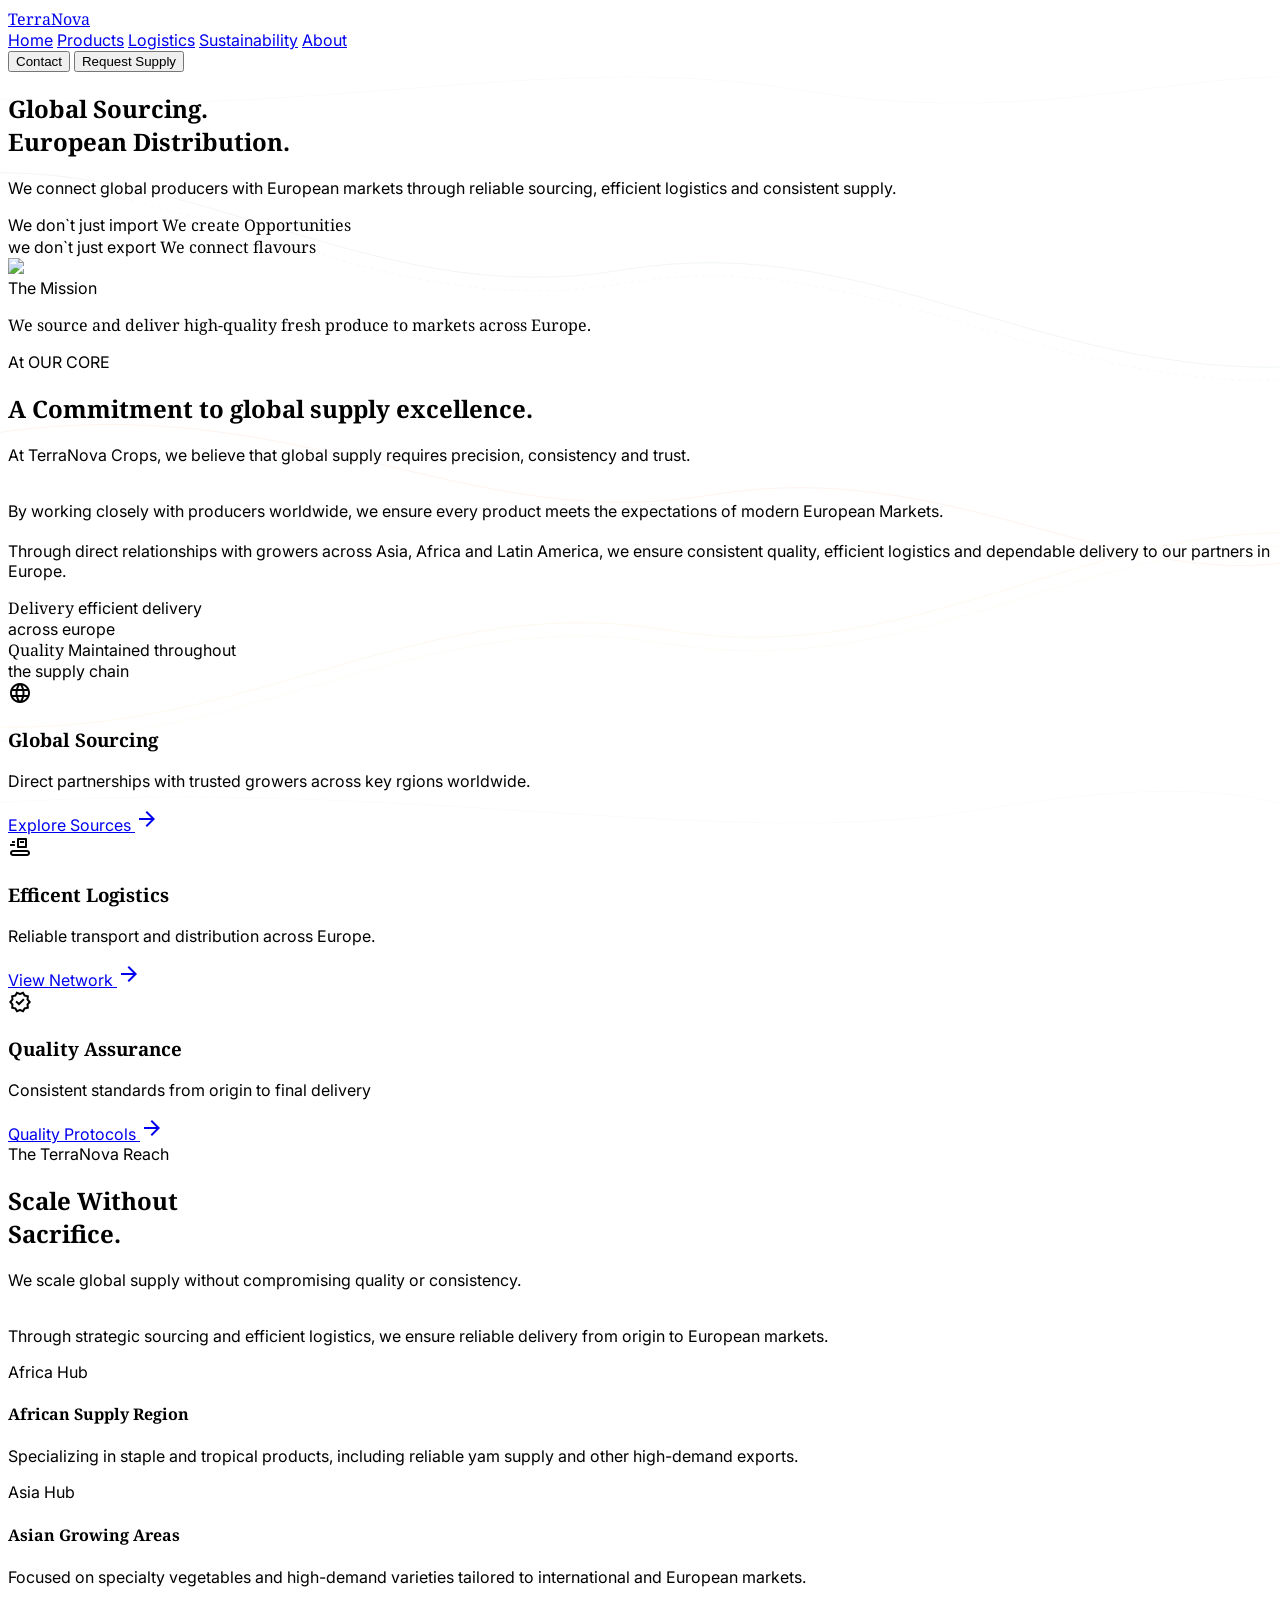
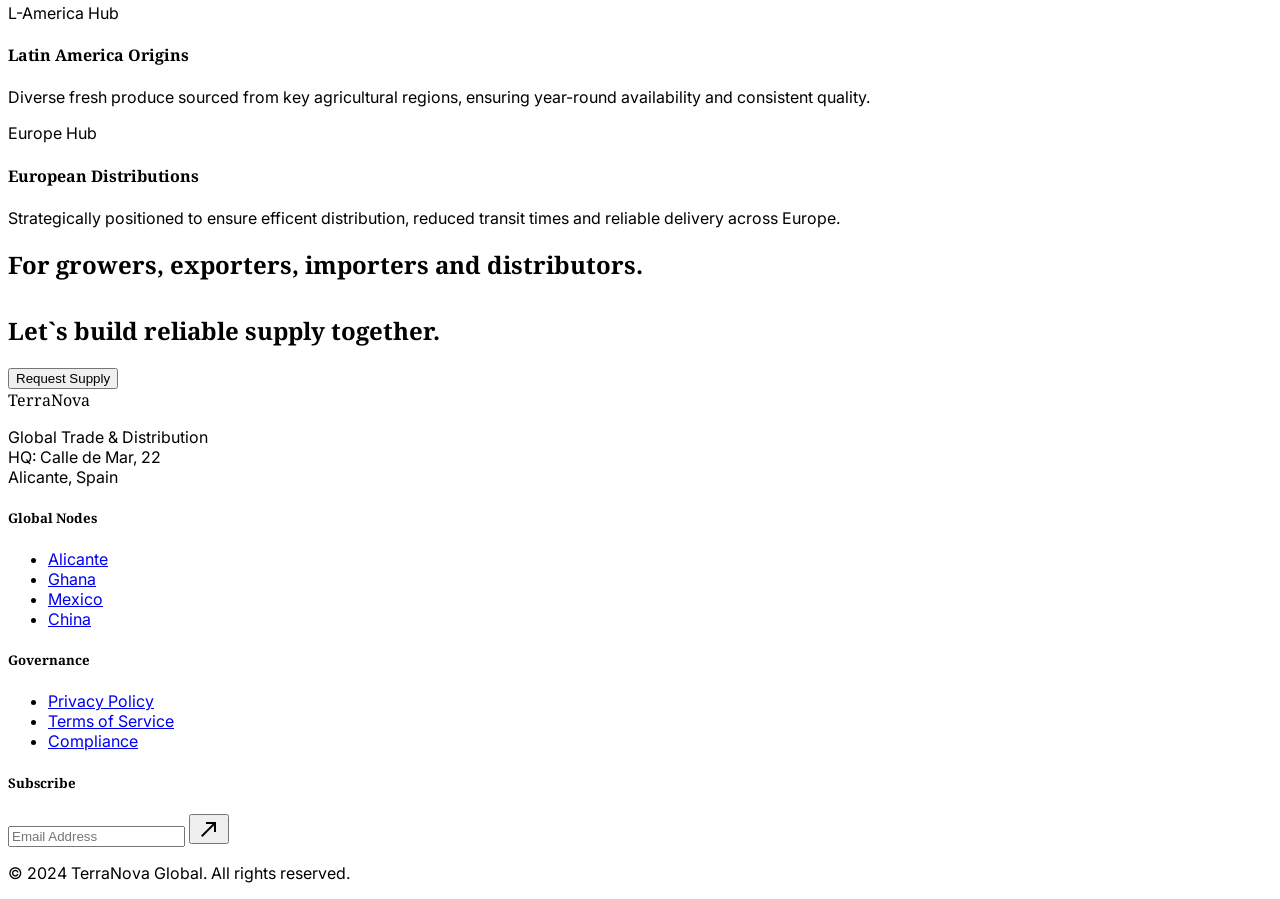
==== commit b57d990b: "Update website with new refined design" ====
--- a/index.html
+++ b/index.html
@@ -3,280 +3,316 @@
 <html class="light" lang="en"><head>
 <meta charset="utf-8"/>
 <meta content="width=device-width, initial-scale=1.0" name="viewport"/>
-<link href="https://fonts.googleapis.com" rel="preconnect"/>
-<link crossorigin="" href="https://fonts.gstatic.com" rel="preconnect"/>
-<link href="https://fonts.googleapis.com/css2?family=Inter:wght@400;700;800&amp;display=swap" rel="stylesheet"/>
+<link href="https://fonts.googleapis.com/css2?family=Inter:wght@400;500;600;700&amp;family=Noto+Serif:ital,wght@0,400;0,700;1,400&amp;display=swap" rel="stylesheet"/>
 <link href="https://fonts.googleapis.com/css2?family=Material+Symbols+Outlined:wght,FILL@100..700,0..1&amp;display=swap" rel="stylesheet"/>
 <script src="https://cdn.tailwindcss.com?plugins=forms,container-queries"></script>
 <script id="tailwind-config">
-      tailwind.config = {
-        darkMode: "class",
-        theme: {
-          extend: {
-            colors: {
-              "inverse-on-surface": "#f0f0f2",
-              "primary-container": "#3b3b3b",
-              "background": "#f9f9fb",
-              "on-secondary": "#ffffff",
-              "primary-fixed": "#5e5e5e",
-              "secondary": "#5f5e60",
-              "secondary-fixed": "#c8c6c8",
-              "error-container": "#ffdad6",
-              "tertiary": "#3a3b40",
-              "tertiary-container": "#747479",
-              "on-secondary-fixed-variant": "#3b3b3d",
-              "surface-variant": "#e2e2e4",
-              "secondary-fixed-dim": "#acaaad",
-              "on-tertiary-fixed-variant": "#e3e2e7",
-              "surface-container-high": "#e8e8ea",
-              "on-primary": "#e2e2e2",
-              "on-primary-container": "#ffffff",
-              "on-tertiary": "#e3e2e7",
-              "on-error-container": "#410002",
-              "secondary-container": "#d6d3d6",
-              "inverse-primary": "#c6c6c6",
-              "inverse-surface": "#2f3132",
-              "on-secondary-fixed": "#1b1b1d",
-              "on-secondary-container": "#1b1b1d",
-              "on-surface": "#1a1c1d",
-              "error": "#ba1a1a",
-              "on-error": "#ffffff",
-              "surface-container-low": "#f3f3f5",
-              "surface-container-highest": "#e2e2e4",
-              "on-background": "#1a1c1d",
-              "surface-dim": "#d9dadc",
-              "surface-tint": "#5e5e5e",
-              "surface": "#f9f9fb",
-              "tertiary-fixed-dim": "#46464b",
-              "surface-container": "#eeeef0",
-              "on-tertiary-container": "#ffffff",
-              "primary-fixed-dim": "#474747",
-              "on-tertiary-fixed": "#ffffff",
-              "on-primary-fixed-variant": "#e2e2e2",
-              "outline": "#777777",
-              "on-primary-fixed": "#ffffff",
-              "primary": "#000000",
-              "surface-container-lowest": "#ffffff",
-              "on-surface-variant": "#474747",
-              "tertiary-fixed": "#5e5e63",
-              "outline-variant": "#c6c6c6",
-              "surface-bright": "#f9f9fb",
-              "brand-green": "#2B8C2D",
-              "brand-orange": "#E35205"
+          tailwind.config = {
+            darkMode: "class",
+            theme: {
+              extend: {
+                "colors": {
+                        "surface-container-low": "#f4f4f2",
+                        "on-secondary-fixed-variant": "#474746",
+                        "error": "#ba1a1a",
+                        "error-container": "#ffdad6",
+                        "on-background": "#1a1c1b",
+                        "secondary-container": "#e2dfde",
+                        "outline": "#75786f",
+                        "surface-tint": "#55624a",
+                        "on-primary-fixed": "#131f0c",
+                        "outline-variant": "#c5c8bd",
+                        "on-secondary-fixed": "#1c1b1b",
+                        "secondary-fixed": "#e5e2e1",
+                        "on-primary-fixed-variant": "#3e4a34",
+                        "on-secondary-container": "#636262",
+                        "secondary-fixed-dim": "#c8c6c5",
+                        "primary-fixed-dim": "#bdcbae",
+                        "surface-dim": "#dadad8",
+                        "primary-fixed": "#d9e7c9",
+                        "on-tertiary": "#ffffff",
+                        "on-error-container": "#93000a",
+                        "surface-bright": "#f9f9f7",
+                        "on-surface": "#1a1c1b",
+                        "tertiary-fixed-dim": "#dfbdcd",
+                        "secondary": "#5f5e5e",
+                        "on-surface-variant": "#454840",
+                        "surface": "#f9f9f7",
+                        "surface-container-lowest": "#ffffff",
+                        "background": "#f9f9f7",
+                        "on-tertiary-fixed-variant": "#58404c",
+                        "on-primary": "#ffffff",
+                        "tertiary": "#2f1a25",
+                        "primary": "#182310",
+                        "surface-container": "#eeeeec",
+                        "primary-container": "#2d3924",
+                        "surface-container-high": "#e8e8e6",
+                        "on-tertiary-container": "#b596a5",
+                        "on-error": "#ffffff",
+                        "surface-variant": "#e2e3e1",
+                        "on-secondary": "#ffffff",
+                        "on-tertiary-fixed": "#291520",
+                        "on-primary-container": "#95a387",
+                        "tertiary-container": "#462f3b",
+                        "tertiary-fixed": "#fcd9e9",
+                        "inverse-primary": "#bdcbae",
+                        "inverse-on-surface": "#f1f1ef",
+                        "inverse-surface": "#2f3130",
+                        "surface-container-highest": "#e2e3e1",
+                        "brand-green": "#2B7E2B",
+                        "brand-orange": "#E35205",
+                        "brand-gold": "#F9A800"
+                },
+                "borderRadius": {
+                        "DEFAULT": "0px",
+                        "lg": "0px",
+                        "xl": "0px",
+                        "full": "0px"
+                },
+                "fontFamily": {
+                        "headline": ["Noto Serif"],
+                        "body": ["Inter"],
+                        "label": ["Inter"]
+                }
+              },
             },
-            fontFamily: {
-              "headline": ["Inter"],
-              "body": ["Inter"],
-              "label": ["Inter"]
-            },
-            borderRadius: {"DEFAULT": "0.125rem", "lg": "0.25rem", "xl": "0.5rem", "full": "0.75rem"},
-          },
-        },
-      }
-    </script>
+          }
+        </script>
 <style>
-        .material-symbols-outlined {
-            font-variation-settings: 'FILL' 0, 'wght' 400, 'GRAD' 0, 'opsz' 24;
-        }
-        body {
-            background-color: #f9f9fb;
-            color: #000000;
-            overflow-x: hidden;
-        }
-        .editorial-grid {
-            display: grid;
-            grid-template-columns: repeat(12, 1fr);
-            gap: 2rem;
-        }
-        .botanical-line {
-            position: absolute;
-            pointer-events: none;
-            z-index: 0;
-            opacity: 0.15;
-        }
-    </style>
+            .material-symbols-outlined {
+                font-variation-settings: 'FILL' 0, 'wght' 400, 'GRAD' 0, 'opsz' 24;
+            }
+            body { font-family: 'Inter', sans-serif; }
+            .font-serif { font-family: 'Noto Serif', serif; }
+            
+            /* Custom Background Flowing Lines */
+            .flowing-lines-bg {
+                position: fixed;
+                top: 0;
+                left: 0;
+                width: 100%;
+                height: 100%;
+                z-index: -1;
+                pointer-events: none;
+                opacity: 0.15;
+            }
+            @media (prefers-color-scheme: dark) {
+                .flowing-lines-bg { opacity: 0.08; }
+            }
+        </style>
 </head>
-<body class="font-body antialiased relative">
-<!-- Background Decorative Elements -->
-<div class="fixed inset-0 pointer-events-none overflow-hidden z-0">
-<svg class="botanical-line w-[120%] h-auto -top-20 -left-20 text-brand-green" fill="none" viewbox="0 0 1000 300" xmlns="http://www.w3.org/2000/svg">
-<path d="M0 150C150 100 250 200 400 150C550 100 700 200 850 150C925 125 1000 150 1000 150" stroke="currentColor" stroke-width="1"></path>
+<body class="bg-surface text-on-surface selection:bg-primary-fixed selection:text-on-primary-fixed relative">
+<!-- Background Wavy Lines -->
+<div class="flowing-lines-bg">
+<svg fill="none" height="100%" preserveaspectratio="none" viewbox="0 0 1440 1000" width="100%" xmlns="http://www.w3.org/2000/svg">
+<!-- Deep Green Line -->
+<path d="M-100 200C200 150 400 350 700 300C1000 250 1200 450 1540 400" stroke="#2B7E2B" stroke-width="0.5"></path>
+<path d="M-100 215C200 165 400 365 700 315C1000 265 1200 465 1540 415" stroke="#2B7E2B" stroke-dasharray="4 4" stroke-width="0.3"></path>
+<!-- Vibrant Orange Line -->
+<path d="M-100 500C300 400 500 600 800 550C1100 500 1300 700 1540 600" stroke="#E35205" stroke-width="0.5"></path>
+<!-- Golden Yellow Line -->
+<path d="M-100 800C250 850 450 650 750 700C1050 750 1250 550 1540 600" stroke="#F9A800" stroke-width="0.5"></path>
+<path d="M-100 815C250 865 450 665 750 715C1050 765 1250 565 1540 615" stroke="#F9A800" stroke-width="0.3"></path>
+<!-- Extra Fine Details -->
+<path d="M-100 100C300 150 600 50 900 100C1200 150 1400 50 1540 100" stroke="#2B7E2B" stroke-width="0.2"></path>
+<path d="M-100 900C400 850 800 950 1100 900C1400 850 1500 900 1540 950" stroke="#E35205" stroke-width="0.2"></path>
 </svg>
-<svg class="botanical-line w-[120%] h-auto top-1/3 -right-20 text-brand-orange" fill="none" viewbox="0 0 1000 300" xmlns="http://www.w3.org/2000/svg">
-<path d="M1000 150C850 200 750 100 600 150C450 200 300 100 150 150C75 175 0 150 0 150" stroke="currentColor" stroke-width="1"></path>
-</svg>
-<svg class="botanical-line w-[120%] h-auto bottom-1/4 -left-20 text-brand-green" fill="none" viewbox="0 0 1000 300" xmlns="http://www.w3.org/2000/svg">
-<path d="M0 50C200 150 400 0 600 100C800 200 1000 50 1000 50" stroke="currentColor" stroke-width="1"></path>
-</svg>
-</div>
-<!-- TopNavBar (Updated with shared component style) -->
-<nav class="fixed top-0 w-full z-50 bg-white/80 dark:bg-zinc-950/80 backdrop-blur-xl shadow-[0_40px_40px_-15px_rgba(0,0,0,0.04)] duration-300 ease-in-out">
-<div class="flex justify-between items-center px-10 py-6 w-full max-w-screen-2xl mx-auto font-['Inter'] tracking-tight text-sm font-medium">
-<span class="text-xl font-bold tracking-tighter text-zinc-900 dark:text-zinc-50">TerraNova</span>
-<div class="hidden md:flex items-center gap-10">
-<a class="text-zinc-900 dark:text-zinc-50 font-bold border-b border-zinc-900 dark:border-zinc-50 pb-1 hover:opacity-70 transition-all" href="index.html">Home</a>
-<a class="text-zinc-500 dark:text-zinc-400 hover:text-zinc-900 dark:hover:text-zinc-50 transition-colors hover:opacity-70" href="produce.html">Produce</a>
-<a class="text-zinc-500 dark:text-zinc-400 hover:text-zinc-900 dark:hover:text-zinc-50 transition-colors hover:opacity-70" href="logistics.html">Logistics</a>
-<a class="text-zinc-500 dark:text-zinc-400 hover:text-zinc-900 dark:hover:text-zinc-50 transition-colors hover:opacity-70" href="sustainability.html">Sustainability</a>
-<a class="text-zinc-500 dark:text-zinc-400 hover:text-zinc-900 dark:hover:text-zinc-50 transition-colors hover:opacity-70" href="contact.html">Contact</a>
+</div>
+<!-- Top Navigation Bar -->
+<header class="bg-[#f9f9f7] dark:bg-[#182310] fixed top-0 left-0 right-0 z-50 backdrop-blur-[20px] bg-opacity-80">
+<nav class="flex justify-between items-center w-full px-12 py-6 max-w-screen-2xl mx-auto">
+<div class="text-2xl font-serif tracking-tighter text-[#182310] dark:text-[#f9f9f7]"><a class="hover:opacity-80 transition-opacity" href="#">TerraNova</a></div>
+<div class="hidden md:flex items-center space-x-12">
+<a class="dark:text-[#f9f9f7]/60 font-body text-base hover:text-[#182310] dark:hover:text-white transition-colors duration-300 ease-in-out text-[#182310] border-b-2 border-[#182310]" href="index.html">Home</a>
+<a class="dark:text-white dark:border-white pb-1 font-body text-base hover:text-[#182310] dark:hover:text-white transition-colors duration-300 ease-in-out text-[#2d3924]/60" href="produce.html">Products</a>
+<a class="text-[#2d3924]/60 dark:text-[#f9f9f7]/60 font-body text-base hover:text-[#182310] dark:hover:text-white transition-colors duration-300 ease-in-out" href="logistics.html">Logistics</a>
+<a class="text-[#2d3924]/60 dark:text-[#f9f9f7]/60 font-body text-base hover:text-[#182310] dark:hover:text-white transition-colors duration-300 ease-in-out" href="sustainability.html">Sustainability</a>
+<a class="text-[#2d3924]/60 dark:text-[#f9f9f7]/60 font-body text-base hover:text-[#182310] dark:hover:text-white transition-colors duration-300 ease-in-out" href="about.html">About</a>
 </div>
 <div class="flex items-center gap-6">
-<span class="material-symbols-outlined text-zinc-900 dark:text-zinc-50 cursor-pointer hover:opacity-70 transition-opacity">shopping_cart</span>
-<span class="material-symbols-outlined text-zinc-900 dark:text-zinc-50 cursor-pointer hover:opacity-70 transition-opacity">account_circle</span>
-<div class="md:hidden">
-<span class="material-symbols-outlined text-zinc-900 dark:text-zinc-50">menu</span>
-</div>
-</div>
-</div>
-<div class="bg-zinc-100 dark:bg-zinc-800 h-[1px] opacity-20"></div>
+<button class="text-[#2d3924]/60 dark:text-[#f9f9f7]/60 text-sm tracking-widest uppercase font-label hover:text-[#182310] dark:hover:text-white transition-colors duration-300 ease-in-out" onclick="window.location.href=\'contact.html\'">
+                    Contact
+                </button>
+<button class="bg-primary hover:bg-primary-container text-white px-8 py-3 font-label text-sm tracking-widest uppercase transition-colors duration-300 ease-in-out">
+                    Request Supply
+                </button>
+</div>
 </nav>
-<main class="relative z-10">
-<!-- Section 1: Hero -->
-<section class="w-full h-screen overflow-hidden pt-24 bg-surface-container-low py-24">
-<div class="w-full h-full relative">
-<img alt="Nature landscape" class="w-full h-full object-cover" data-alt="Cinematic wide shot of rolling lush green hills and fertile agricultural valleys under a soft, overcast morning sky with ethereal mist" src="https://lh3.googleusercontent.com/aida-public/[base64]"/>
-<!-- Vertical Caption -->
-<div class="absolute right-10 bottom-24 origin-right rotate-90">
-<span class="label-md uppercase tracking-[0.2em] text-black font-bold">Provenance 01. Nature</span>
-</div>
-</div>
-</section>
-<!-- Section 2: Manifesto -->
-<section class="max-w-[1440px] mx-auto px-10 py-32">
-<div class="grid grid-cols-12 gap-10">
-<div class="col-span-12 md:col-start-2 md:col-span-9">
-<span class="label-md uppercase tracking-widest text-black/40 mb-8 block">origins without borders</span>
-<h2 class="text-[3.5rem] md:text-[5rem] font-extrabold leading-[1.05] tracking-tighter mb-16 text-primary">
-                        TerraNova connects the world’s finest harvests with the European market.
+</header>
+<main class="pt-24 relative overflow-hidden">
+<!-- Hero Section -->
+<section class="relative h-[921px] flex flex-col justify-center px-12 max-w-screen-2xl mx-auto">
+<div class="grid grid-cols-12 gap-8 items-center h-full">
+<div class="col-span-12 lg:col-span-7 z-10">
+<h1 class="text-[5rem] leading-[1.05] font-serif tracking-tight text-primary mb-8">
+                        Global Sourcing.<br/>European Distribution.
+                    </h1>
+<p class="text-xl text-on-surface-variant font-body max-w-lg leading-relaxed mb-12">
+                        We connect global producers with European markets through reliable sourcing, efficient logistics and consistent supply.</p>
+<div class="flex items-center gap-12">
+<div class="flex flex-col">
+<span class="text-xs uppercase tracking-[0.2em] text-outline font-label mb-2">We don`t just import</span>
+<span class="font-serif italic text-lg">We create Opportunities</span>
+</div>
+<div class="flex flex-col">
+<span class="text-xs uppercase tracking-[0.2em] text-outline font-label mb-2">we don`t just export</span>
+<span class="font-serif italic text-lg">We connect flavours</span>
+</div>
+</div>
+</div>
+<div class="col-span-12 lg:col-span-5 relative h-[614px] lg:h-[819px] flex items-center">
+<div class="w-full h-full bg-surface-container-low overflow-hidden relative shadow-2xl">
+<img class="w-full h-full object-cover grayscale-[20%] brightness-[95%] contrast-[105%]" data-alt="Close-up of vibrant fresh vegetables in a clean, minimalist wooden crate with high-contrast morning light and deep shadows" src="https://lh3.googleusercontent.com/aida-public/[base64]"/>
+</div>
+<div class="absolute -bottom-8 -left-8 bg-primary text-white p-12 max-w-xs hidden xl:block z-20">
+<span class="block text-xs uppercase tracking-[0.3em] font-label mb-6 opacity-60">The Mission</span>
+<p class="font-serif text-xl leading-snug">We source and deliver high-quality fresh produce to markets across Europe.</p>
+</div>
+</div>
+</div>
+</section>
+<!-- Manifesto Section -->
+<section class="bg-surface-container-low/80 backdrop-blur-sm py-32 mt-20 relative overflow-hidden">
+<div class="px-12 max-w-screen-2xl mx-auto grid grid-cols-12 gap-16 items-start relative z-10">
+<div class="col-span-12 lg:col-span-4">
+<span class="text-xs uppercase tracking-[0.3em] font-label text-outline block mb-8">At OUR CORE</span>
+<h2 class="text-4xl font-serif text-primary leading-tight">
+                        A Commitment to global supply excellence.
                     </h2>
-<div class="grid grid-cols-1 md:grid-cols-2 gap-20">
-<p class="text-[1.5rem] md:text-[2rem] leading-snug font-medium text-primary">
-                            We don’t just import. <br/>
-<span class="text-black/30">We create opportunities.</span>
-</p>
-<p class="text-[1.5rem] md:text-[2rem] leading-snug font-medium text-primary">
-                            We don’t just export. <br/>
-<span class="text-black/30">We connect flavours.</span>
-</p>
-</div>
-<div class="mt-20 max-w-2xl">
-<p class="text-[1.25rem] leading-[1.8] text-primary/80">
-                            The world grows extraordinary products.
-                        </p>
-<div class="text-[1.25rem] leading-[1.8] text-primary/80">We make them accessible to Europe.</div>
-</div>
-</div>
-</div>
-</section>
-<section class="max-w-[1440px] mx-auto px-10 pb-20">
-<div class="grid grid-cols-12 gap-10">
-<div class="col-span-12 md:col-start-2 md:col-span-9">
-<div class="grid grid-cols-2 gap-8">
-<div class="aspect-video rounded-xl overflow-hidden shadow-sm">
-<img alt="Fresh produce assortment" class="w-full h-full object-cover" src="https://lh3.googleusercontent.com/aida/[base64]"/>
-</div>
-<div class="aspect-video rounded-xl overflow-hidden shadow-sm">
-<img alt="Fresh vegetables variety" class="w-full h-full object-cover" src="https://lh3.googleusercontent.com/aida/[base64]"/>
-</div>
-</div>
-</div>
-</div>
-</section>
-<!-- Section 3: The Core Pillars -->
-<section class="bg-surface-container-low/50 py-24 relative overflow-hidden">
-<div class="max-w-[1440px] mx-auto px-10 relative z-10">
-<div class="mb-24">
-<h3 class="text-[2.75rem] font-bold tracking-tight">Our Core Strengths</h3>
-</div>
-<div class="grid grid-cols-1 md:grid-cols-3 gap-16">
-<div class="bg-surface-container-lowest p-14 rounded-xl shadow-[0_40px_40px_rgba(26,28,29,0.04)] flex flex-col justify-between aspect-square">
-<span class="text-4xl font-bold text-black/10">01</span>
+</div>
+<div class="col-span-12 lg:col-span-8">
+<p class="text-2xl font-body text-on-surface-variant leading-relaxed max-w-3xl italic font-light">
+                        At TerraNova Crops, we believe that global supply requires precision, consistency and trust.</p><div><br/></div><div>By working closely with producers worldwide, we ensure every product meets the expectations of modern European Markets.</div><div><br/></div><div>Through direct relationships with growers across Asia, Africa and Latin America, we ensure consistent quality, efficient logistics and dependable delivery to our partners in Europe.</div><p></p>
+<div class="mt-16 flex border-t border-outline-variant/30 pt-16 gap-24">
 <div>
-<h4 class="text-2xl font-bold mb-4">Global Sourcing</h4>
-<p class="text-lg leading-[1.6] text-black/60">We work directly with trusted growers across key regions worldwide.</p>
-</div>
-</div>
-<div class="bg-surface-container-lowest p-14 rounded-xl shadow-[0_40px_40px_rgba(26,28,29,0.04)] flex flex-col justify-between aspect-square md:translate-y-12">
-<span class="text-4xl font-bold text-black/10">02</span>
+<span class="block font-serif text-5xl text-primary mb-2">Delivery</span>
+<span class="text-xs uppercase tracking-widest font-label text-outline">efficient delivery<br/>across europe</span>
+</div>
 <div>
-<h4 class="text-2xl font-bold mb-4">Efficient Logistics</h4>
-<p class="text-lg leading-[1.6] text-black/60">We ensure fast, controlled and reliable delivery across Europe.</p>
-</div>
-</div>
-<div class="bg-surface-container-lowest p-14 rounded-xl shadow-[0_40px_40px_rgba(26,28,29,0.04)] flex flex-col justify-between aspect-square">
-<span class="text-4xl font-bold text-black/10">03</span>
-<div>
-<h4 class="text-2xl font-bold mb-4">Quality Assurance</h4>
-<p class="text-lg leading-[1.6] text-black/60">We maintain strict standards from origin to final destination.</p>
-</div>
-</div>
-</div>
-</div>
-</section>
-<!-- Section 4: Global Reach -->
-<section class="max-w-[1440px] mx-auto px-10 py-32">
-<div class="grid grid-cols-1 md:grid-cols-2 gap-24 items-center">
-<div class="order-2 md:order-1">
-<div class="bg-surface-container-highest aspect-[4/5] rounded-xl overflow-hidden relative">
-<img alt="Harvested crops" class="w-full h-full object-cover grayscale hover:grayscale-0 transition-all duration-700" data-alt="Minimalist close-up of fresh green vegetables in a clean, high-end wooden crate with soft museum-style top lighting" src="https://lh3.googleusercontent.com/aida/[base64]"/>
-</div>
-</div>
-<div class="order-1 md:order-2">
-<span class="label-md uppercase tracking-widest text-black/40 mb-8 block">Global Network</span>
-<h2 class="text-[3.5rem] font-bold leading-none tracking-tighter mb-12">Sourced Globally.<br/><br/><div>Delivered Across Europe.</div></h2>
-<p class="text-xl leading-[1.8] text-black/70 mb-12">
-                        From key growing regions around the world to strategic distribution hubs across Europe.
-                    </p>
-<div class="space-y-6">
-<div class="flex items-center gap-6 group">
-<span class="w-12 h-[1px] bg-black group-hover:w-20 transition-all duration-500"></span>
-<span class="text-lg font-bold">Global Origins</span>
-</div>
-<div class="flex items-center gap-6 group">
-<span class="w-12 h-[1px] bg-black group-hover:w-20 transition-all duration-500"></span>
-<span class="text-lg font-bold">Strategic Growing Regions</span>
-</div>
-<div class="flex items-center gap-6 group">
-<span class="w-12 h-[1px] bg-black group-hover:w-20 transition-all duration-500"></span>
-<span class="text-lg font-bold">International Supply Routes</span>
-</div>
-</div>
-</div>
+<span class="block font-serif text-5xl text-primary mb-2">Quality</span>
+<span class="text-xs uppercase tracking-widest font-label text-outline">Maintained throughout<br/>the supply chain<br/></span>
+</div>
+</div>
+</div>
+</div>
+</section>
+<!-- Core Strengths -->
+<section class="py-40 px-12 max-w-screen-2xl mx-auto relative">
+<div class="grid grid-cols-1 md:grid-cols-3 gap-0 border-t border-outline-variant/20 relative z-10">
+<div class="py-20 pr-12 border-b md:border-b-0 md:border-r border-outline-variant/20 group hover:bg-white/50 transition-colors duration-500">
+<span class="material-symbols-outlined text-brand-green text-4xl mb-12 block" data-icon="language">language</span>
+<h3 class="text-2xl font-serif text-primary mb-6">Global Sourcing</h3>
+<p class="text-on-surface-variant font-body leading-relaxed mb-8">Direct partnerships with trusted growers across key rgions worldwide.</p>
+<a class="inline-flex items-center gap-4 text-xs uppercase tracking-widest font-label text-brand-green hover:translate-x-2 transition-transform duration-300" href="#">
+                        Explore Sources <span class="material-symbols-outlined text-sm" data-icon="arrow_forward">arrow_forward</span>
+</a>
+</div>
+<div class="py-20 px-12 border-b md:border-b-0 md:border-r border-outline-variant/20 group hover:bg-white/50 transition-colors duration-500">
+<span class="material-symbols-outlined text-brand-orange text-4xl mb-12 block" data-icon="conveyor_belt">conveyor_belt</span>
+<h3 class="text-2xl font-serif text-primary mb-6">Efficent Logistics</h3>
+<p class="text-on-surface-variant font-body leading-relaxed mb-8">Reliable transport and distribution across Europe.</p>
+<a class="inline-flex items-center gap-4 text-xs uppercase tracking-widest font-label text-brand-orange hover:translate-x-2 transition-transform duration-300" href="#">
+                        View Network <span class="material-symbols-outlined text-sm" data-icon="arrow_forward">arrow_forward</span>
+</a>
+</div>
+<div class="py-20 pl-12 group hover:bg-white/50 transition-colors duration-500">
+<span class="material-symbols-outlined text-brand-gold text-4xl mb-12 block" data-icon="verified">verified</span>
+<h3 class="text-2xl font-serif text-primary mb-6">Quality Assurance</h3>
+<p class="text-on-surface-variant font-body leading-relaxed mb-8">Consistent standards from origin to final delivery</p>
+<a class="inline-flex items-center gap-4 text-xs uppercase tracking-widest font-label text-brand-gold hover:translate-x-2 transition-transform duration-300" href="#">
+                        Quality Protocols <span class="material-symbols-outlined text-sm" data-icon="arrow_forward">arrow_forward</span>
+</a>
+</div>
+</div>
+</section>
+<!-- Global Network Section -->
+<section class="bg-primary text-white py-40 overflow-hidden relative">
+<div class="px-12 max-w-screen-2xl mx-auto relative z-10">
+<div class="grid grid-cols-12 gap-16 items-end mb-24">
+<div class="col-span-12 lg:col-span-6">
+<span class="text-xs uppercase tracking-[0.3em] font-label text-primary-fixed-dim block mb-8">The TerraNova Reach</span>
+<h2 class="text-6xl font-serif leading-tight">Scale Without<br/>Sacrifice.</h2>
+</div>
+<div class="col-span-12 lg:col-span-6">
+<p class="text-xl font-body text-primary-fixed-dim/80 max-w-md leading-relaxed">
+                            We scale global supply without compromising quality or consistency.</p><div><br/></div><div>Through strategic sourcing and efficient logistics, we ensure reliable delivery from origin to European markets.</div><p></p>
+</div>
+</div>
+<div class="grid grid-cols-1 lg:grid-cols-4 gap-12">
+<div class="space-y-4">
+<span class="block text-xs uppercase tracking-widest font-label text-primary-fixed-dim/60">Africa Hub</span>
+<div class="h-[1px] w-full bg-primary-fixed-dim/20"></div>
+<h4 class="text-2xl font-serif">African Supply Region</h4>
+<p class="text-sm text-primary-fixed-dim/70 font-body">Specializing in staple and tropical products, including reliable yam supply and other high-demand exports.</p>
+</div>
+<div class="space-y-4">
+<span class="block text-xs uppercase tracking-widest font-label text-primary-fixed-dim/60">Asia Hub</span>
+<div class="h-[1px] w-full bg-primary-fixed-dim/20"></div>
+<h4 class="text-2xl font-serif">Asian Growing Areas</h4>
+<p class="text-sm text-primary-fixed-dim/70 font-body">Focused on specialty vegetables and high-demand varieties tailored to international and European markets.</p>
+</div>
+<div class="space-y-4">
+<span class="block text-xs uppercase tracking-widest font-label text-primary-fixed-dim/60">L-America Hub</span>
+<div class="h-[1px] w-full bg-primary-fixed-dim/20"></div>
+<h4 class="text-2xl font-serif">Latin America Origins</h4>
+<p class="text-sm text-primary-fixed-dim/70 font-body">Diverse fresh produce sourced from key agricultural regions, ensuring year-round availability and consistent quality.</p>
+</div>
+<div class="space-y-4">
+<span class="block text-xs uppercase tracking-widest font-label text-primary-fixed-dim/60">Europe Hub</span>
+<div class="h-[1px] w-full bg-primary-fixed-dim/20"></div>
+<h4 class="text-2xl font-serif">European Distributions</h4>
+<p class="text-sm text-primary-fixed-dim/70 font-body">Strategically positioned to ensure efficent distribution, reduced transit times and reliable delivery across Europe.</p>
+</div>
+</div>
+</div>
+<!-- Map Decorative Element -->
+<div class="absolute top-0 right-0 w-1/2 h-full opacity-10 pointer-events-none">
+<div class="w-full h-full grayscale invert scale-125" data-location="world"></div>
 </div>
 </section>
 <!-- CTA Section -->
-<section class="max-w-[1440px] mx-auto px-10 pb-[10rem]">
-<div class="bg-primary text-on-primary p-24 rounded-xl flex flex-col items-center text-center relative overflow-hidden">
-<!-- Inner CTA decorative lines -->
-<svg class="absolute top-0 right-0 w-1/2 h-full text-brand-orange opacity-20 pointer-events-none" fill="none" viewbox="0 0 500 500" xmlns="http://www.w3.org/2000/svg">
-<path d="M500 0C400 100 300 0 200 100C100 200 0 100 0 200" stroke="currentColor" stroke-width="0.5"></path>
-</svg>
-<h3 class="text-[2.75rem] font-bold mb-10 tracking-tight relative z-10">Your Trusted Partner in Global Fresh Supply</h3>
-<button class="bg-surface-container-lowest text-primary px-12 py-5 rounded-md font-bold hover:opacity-90 transition-opacity active:scale-95 relative z-10">
-                    Partner With Us
-                </button>
-</div>
+<section class="py-40 px-12 max-w-screen-2xl mx-auto text-center relative">
+<h2 class="text-5xl font-serif text-primary mb-12 max-w-3xl mx-auto leading-tight relative z-10">For growers, exporters, importers and distributors.<div><br/></div><div>Let`s build reliable supply together.</div></h2>
+<button class="bg-primary hover:bg-primary-container text-white px-16 py-6 font-label text-sm tracking-[0.2em] uppercase transition-all duration-300 ease-in-out relative z-10">
+                Request Supply
+            </button>
 </section>
 </main>
 <!-- Footer -->
-<footer class="w-full border-t border-black/5 dark:border-white/5 bg-neutral-50 dark:bg-neutral-900 relative z-10">
-<div class="grid grid-cols-1 md:grid-cols-2 gap-20 w-full px-10 py-24 max-w-[1440px] mx-auto font-['Inter'] leading-[1.8] tracking-wide text-sm">
-<div>
-<span class="text-lg font-bold tracking-tighter text-black dark:text-white block mb-6">TerraNova</span>
-<p class="text-black/50 dark:text-white/50 max-w-xs">Curating the world's finest harvests with precision, technology, and absolute respect for nature.</p>
-</div>
-<div class="grid grid-cols-2 gap-10">
-<div class="flex flex-col gap-4">
-<span class="text-black dark:text-white font-bold mb-2">Connect</span>
-<a class="text-black/50 dark:text-white/50 hover:text-black dark:hover:text-white underline underline-offset-4 transition-all opacity-80 hover:opacity-100" href="#">Instagram</a>
-<a class="text-black/50 dark:text-white/50 hover:text-black dark:hover:text-white underline underline-offset-4 transition-all opacity-80 hover:opacity-100" href="#">LinkedIn</a>
-<a class="text-black/50 dark:text-white/50 hover:text-black dark:hover:text-white underline underline-offset-4 transition-all opacity-80 hover:opacity-100" href="#">Direct</a>
-</div>
-<div class="flex flex-col gap-4">
-<span class="text-black dark:text-white font-bold mb-2">Location</span>
-<span class="text-black/50 dark:text-white/50">TerraNova. Europe.</span>
-<span class="text-black/50 dark:text-white/50 mt-10">© 2026 TerraNova Fresh. All rights reserved.</span>
-</div>
+<footer class="bg-[#e8e8e6] dark:bg-[#182310] mt-20 relative overflow-hidden">
+<div class="grid grid-cols-4 gap-16 w-full px-12 py-20 max-w-screen-2xl mx-auto relative z-10">
+<div class="col-span-4 lg:col-span-1">
+<div class="text-xl font-serif text-[#182310] dark:text-[#f9f9f7] mb-8">TerraNova</div>
+<p class="text-xs uppercase tracking-[0.2em] font-label text-[#2d3924]/70 dark:text-[#f9f9f7]/70 leading-loose">
+                    Global Trade &amp; Distribution<br/>
+                    HQ: Calle de Mar, 22<br/>
+                    Alicante, Spain
+                </p>
+</div>
+<div class="col-span-2 lg:col-span-1">
+<h5 class="text-sm font-serif mb-8 text-[#182310] dark:text-white">Global Nodes</h5>
+<ul class="space-y-4">
+<li class=""><a class="text-[#2d3924]/70 dark:text-[#f9f9f7]/70 font-body text-base hover:translate-x-1 transition-transform duration-300 inline-block" href="#">Alicante</a></li>
+<li class=""><a class="text-[#2d3924]/70 dark:text-[#f9f9f7]/70 font-body text-base hover:translate-x-1 transition-transform duration-300 inline-block" href="#">Ghana</a></li>
+<li class=""><a class="text-[#2d3924]/70 dark:text-[#f9f9f7]/70 font-body text-base hover:translate-x-1 transition-transform duration-300 inline-block" href="#">Mexico</a></li>
+<li class=""><a class="text-[#2d3924]/70 dark:text-[#f9f9f7]/70 font-body text-base hover:translate-x-1 transition-transform duration-300 inline-block" href="#">China</a></li>
+</ul>
+</div>
+<div class="col-span-2 lg:col-span-1">
+<h5 class="text-sm font-serif mb-8 text-[#182310] dark:text-white">Governance</h5>
+<ul class="space-y-4">
+<li class=""><a class="text-[#2d3924]/70 dark:text-[#f9f9f7]/70 font-body text-base hover:translate-x-1 transition-transform duration-300 inline-block" href="#">Privacy Policy</a></li>
+<li class=""><a class="text-[#2d3924]/70 dark:text-[#f9f9f7]/70 font-body text-base hover:translate-x-1 transition-transform duration-300 inline-block" href="#">Terms of Service</a></li>
+<li class=""><a class="text-[#2d3924]/70 dark:text-[#f9f9f7]/70 font-body text-base hover:translate-x-1 transition-transform duration-300 inline-block" href="#">Compliance</a></li>
+</ul>
+</div>
+<div class="col-span-4 lg:col-span-1">
+<h5 class="text-sm font-serif mb-8 text-[#182310] dark:text-white">Subscribe</h5>
+<div class="border-b border-[#2d3924]/20 dark:border-[#f9f9f7]/20 pb-4 flex justify-between items-center">
+<input class="bg-transparent border-none focus:ring-0 font-body text-sm w-full p-0" placeholder="Email Address" type="email"/>
+<button class="material-symbols-outlined text-lg" data-icon="north_east">north_east</button>
+</div>
+<p class="text-[10px] uppercase tracking-widest mt-6 opacity-40">© 2024 TerraNova Global. All rights reserved.</p>
 </div>
 </div>
 </footer>
